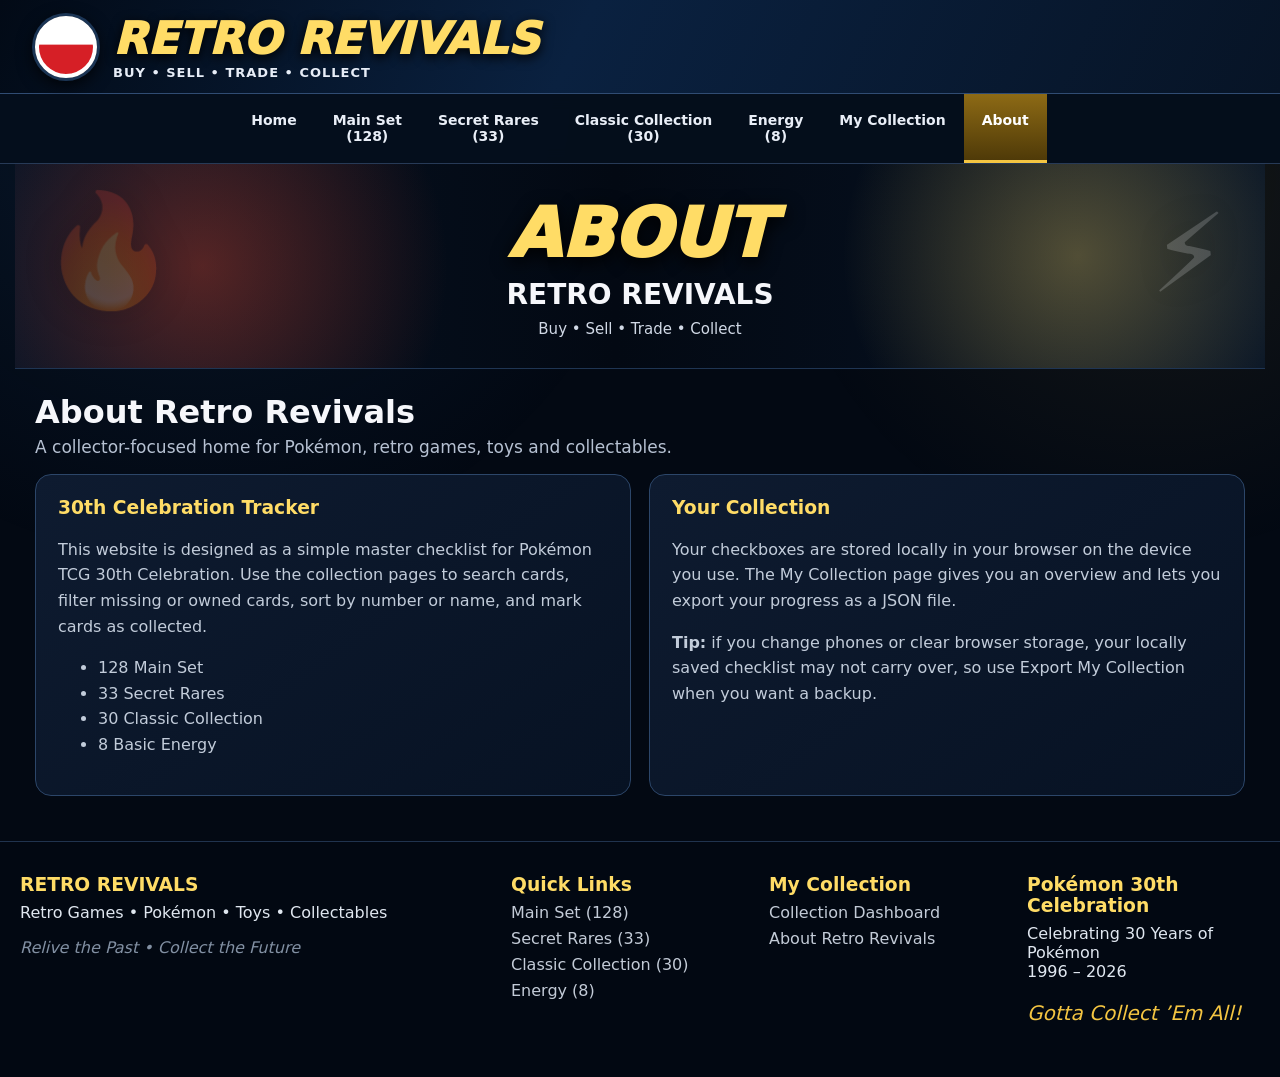
==== about.html @ 6309036a "Add files via upload" ====
<!doctype html><html lang="en"><head><meta charset="utf-8"><meta name="viewport" content="width=device-width,initial-scale=1"><title>About — Retro Revivals</title><style>
:root{--gold:#f4c542;--gold2:#ffdc66;--nav:#071426;--panel:#0b1628;--panel2:#101d32;--line:#263b5b;--text:#f6f7fb;--muted:#b6c1d2}
*{box-sizing:border-box}html{scroll-behavior:smooth}body{margin:0;background:#030913;color:var(--text);font-family:Inter,system-ui,-apple-system,Segoe UI,Roboto,Arial,sans-serif}
body:before{content:"";position:fixed;inset:0;pointer-events:none;background:radial-gradient(circle at 15% 10%,rgba(36,87,150,.18),transparent 35%),radial-gradient(circle at 90% 20%,rgba(244,197,66,.08),transparent 28%);z-index:-1}
header{background:linear-gradient(115deg,#020a16 0%,#0a2140 45%,#071426 100%);border-bottom:1px solid #304c73}
.brand{max-width:1250px;margin:auto;padding:13px 20px;display:flex;align-items:center;gap:16px}.logo{width:62px;height:62px;border-radius:50%;border:4px solid #fff;background:linear-gradient(#fff 0 45%,#d61f26 46% 100%);box-shadow:0 0 0 3px #1b3555,0 5px 18px #000}.brand h1{margin:0;color:var(--gold2);font-size:clamp(25px,4vw,44px);font-style:italic;font-weight:950;letter-spacing:.5px;text-shadow:0 3px 12px #000}.brand p{margin:1px 0 0;color:#e7edf7;font-weight:700;letter-spacing:1px;font-size:13px}
nav{position:sticky;top:0;z-index:20;background:rgba(5,15,29,.96);backdrop-filter:blur(8px);border-bottom:1px solid #273a57;overflow-x:auto;display:flex;justify-content:center;min-height:62px}
nav a{flex:0 0 auto;color:#e9eef7;text-decoration:none;padding:18px 18px 16px;font-size:14px;font-weight:800;text-align:center;border-bottom:3px solid transparent}nav a:hover{background:#10213a}nav a.active{background:linear-gradient(#8d6a15,#4f3a08);color:#fff;border-bottom-color:var(--gold)}
.hero{max-width:1250px;margin:auto;min-height:190px;padding:30px 24px;display:flex;align-items:center;justify-content:center;text-align:center;position:relative;overflow:hidden;background:radial-gradient(circle at 15% 50%,rgba(238,74,45,.34),transparent 23%),radial-gradient(circle at 85% 45%,rgba(255,218,102,.3),transparent 22%),linear-gradient(90deg,#071426,#030913 48%,#071426);border-bottom:1px solid #1f3553}
.hero:before,.hero:after{content:"";position:absolute;font-size:110px;opacity:.18;filter:drop-shadow(0 0 20px #000)}.hero:before{content:"🔥";left:2%;top:22px}.hero:after{content:"⚡";right:3%;top:26px}
.hero h2{margin:0;color:var(--gold2);font-size:clamp(34px,6vw,68px);font-style:italic;font-weight:1000;text-shadow:0 5px 18px #000}.hero .sub{margin:5px 0 0;font-size:clamp(18px,3vw,28px);font-weight:900}.hero small{display:block;margin-top:9px;color:#d1d9e6;font-size:15px}
main{max-width:1250px;margin:auto;padding:24px 20px 45px}.page-title{font-size:32px;margin:0 0 6px}.lead{color:var(--muted);font-size:17px;margin-top:0}
.controls{display:grid;grid-template-columns:2fr 1fr 1fr;gap:10px;margin:20px 0}.controls input,.controls select{width:100%;background:#071223;color:#fff;border:1px solid #385172;border-radius:10px;padding:13px 14px;font-size:14px}
.stats{display:flex;gap:10px;flex-wrap:wrap;margin:12px 0 20px}.stat{min-width:120px;background:linear-gradient(145deg,#101e34,#071223);border:1px solid #355174;border-radius:11px;padding:10px 15px;text-align:center}.stat b{display:block;color:var(--gold2);font-size:24px}
.grid{display:grid;grid-template-columns:repeat(6,minmax(0,1fr));gap:13px}.card{background:linear-gradient(145deg,#0e1b30,#071223);border:1px solid #2c4669;border-radius:12px;padding:7px;box-shadow:0 5px 15px #0007}.pic{aspect-ratio:63/88;border-radius:8px;overflow:hidden;background:linear-gradient(145deg,#162844,#071020);display:flex;align-items:center;justify-content:center}.pic img{width:100%;height:100%;object-fit:cover}.fallback{color:#8190a6;text-align:center;font-size:12px;padding:10px}.num{color:var(--gold2);font-weight:900;font-size:12px;margin:8px 2px 2px}.name{font-weight:850;font-size:13px;line-height:1.2;min-height:32px}.check{display:flex;align-items:center;gap:6px;color:#b9c4d5;font-size:12px;margin-top:6px}.check input{accent-color:var(--gold);width:17px;height:17px}
.tiles{display:grid;grid-template-columns:repeat(2,1fr);gap:18px;margin-top:22px}.tile{position:relative;overflow:hidden;min-height:180px;background:linear-gradient(135deg,#0e2039,#071020);border:1px solid #304b70;border-radius:18px;padding:25px;text-decoration:none;color:#fff;box-shadow:0 9px 25px #0008}.tile:hover{transform:translateY(-2px);border-color:var(--gold)}.tile .count{color:var(--gold2);font-size:48px;font-weight:1000}.tile h3{margin:4px 0;font-size:24px}.tile p{margin:0;color:#bdc7d7;max-width:600px}.tile:after{content:"›";position:absolute;right:22px;top:45%;font-size:45px;color:#fff5}
.actions{display:flex;gap:12px;flex-wrap:wrap;margin-top:24px}.btn{display:inline-block;padding:13px 18px;border-radius:10px;border:1px solid #4b6488;background:#091527;color:#fff;text-decoration:none;font-weight:850}.btn.gold{background:linear-gradient(#d6aa25,#87650e);border-color:#f1c94c;color:#10131b}
.about{display:grid;grid-template-columns:1fr 1fr;gap:18px}.panel{background:linear-gradient(145deg,#0e1b30,#071223);border:1px solid #2c4669;border-radius:16px;padding:22px}.panel h3{color:var(--gold2);margin-top:0}.panel p,.panel li{color:#c2ccda;line-height:1.6}
footer{border-top:1px solid #20334e;background:#020812;padding:32px 20px;color:#8290a3}.foot{max-width:1250px;margin:auto;display:grid;grid-template-columns:2fr 1fr 1fr 1fr;gap:25px}.foot h3{color:var(--gold2);margin:0 0 8px}.foot a{display:block;color:#c3cbd7;text-decoration:none;margin:7px 0}.tag{color:#e0e7f0}
@media(max-width:1000px){.grid{grid-template-columns:repeat(4,minmax(0,1fr))}.foot{grid-template-columns:1fr 1fr}}
@media(max-width:650px){.brand{padding:10px 12px}.logo{width:48px;height:48px}.brand h1{font-size:25px}.brand p{font-size:10px}.hero{min-height:155px;padding:25px 14px}.hero:before,.hero:after{font-size:70px}.grid{grid-template-columns:repeat(2,minmax(0,1fr));gap:8px}.controls{grid-template-columns:1fr 1fr}.controls input{grid-column:1/-1}.tiles,.about{grid-template-columns:1fr}.foot{grid-template-columns:1fr}.tile{min-height:150px;padding:20px}.tile .count{font-size:38px}}
</style></head><body>
<header><div class="brand"><div class="logo"></div><div><h1>RETRO REVIVALS</h1><p>BUY • SELL • TRADE • COLLECT</p></div></div></header>
<nav>
<a href="index.html" >Home</a>
<a href="main-set.html" >Main Set<br><b>(128)</b></a>
<a href="secret-rares.html" >Secret Rares<br><b>(33)</b></a>
<a href="classic-collection.html" >Classic Collection<br><b>(30)</b></a>
<a href="energy.html" >Energy<br><b>(8)</b></a>
<a href="my-collection.html" >My Collection</a>
<a href="about.html" class="active">About</a>
</nav>

<section class="hero"><div><h2>ABOUT</h2><div class="sub">RETRO REVIVALS</div><small>Buy • Sell • Trade • Collect</small></div></section>
<main><h2 class="page-title">About Retro Revivals</h2><p class="lead">A collector-focused home for Pokémon, retro games, toys and collectables.</p>
<div class="about">
<div class="panel"><h3>30th Celebration Tracker</h3><p>This website is designed as a simple master checklist for Pokémon TCG 30th Celebration. Use the collection pages to search cards, filter missing or owned cards, sort by number or name, and mark cards as collected.</p><ul><li>128 Main Set</li><li>33 Secret Rares</li><li>30 Classic Collection</li><li>8 Basic Energy</li></ul></div>
<div class="panel"><h3>Your Collection</h3><p>Your checkboxes are stored locally in your browser on the device you use. The My Collection page gives you an overview and lets you export your progress as a JSON file.</p><p><b>Tip:</b> if you change phones or clear browser storage, your locally saved checklist may not carry over, so use Export My Collection when you want a backup.</p></div>
</div></main>
<footer><div class="foot">
<div><h3>RETRO REVIVALS</h3><div class="tag">Retro Games • Pokémon • Toys • Collectables</div><p><i>Relive the Past • Collect the Future</i></p></div>
<div><h3>Quick Links</h3><a href="main-set.html">Main Set (128)</a><a href="secret-rares.html">Secret Rares (33)</a><a href="classic-collection.html">Classic Collection (30)</a><a href="energy.html">Energy (8)</a></div>
<div><h3>My Collection</h3><a href="my-collection.html">Collection Dashboard</a><a href="about.html">About Retro Revivals</a></div>
<div><h3>Pokémon 30th Celebration</h3><div class="tag">Celebrating 30 Years of Pokémon<br>1996 – 2026</div><p style="color:#f4c542;font-size:20px"><i>Gotta Collect ’Em All!</i></p></div>
</div></footer>
</body></html>
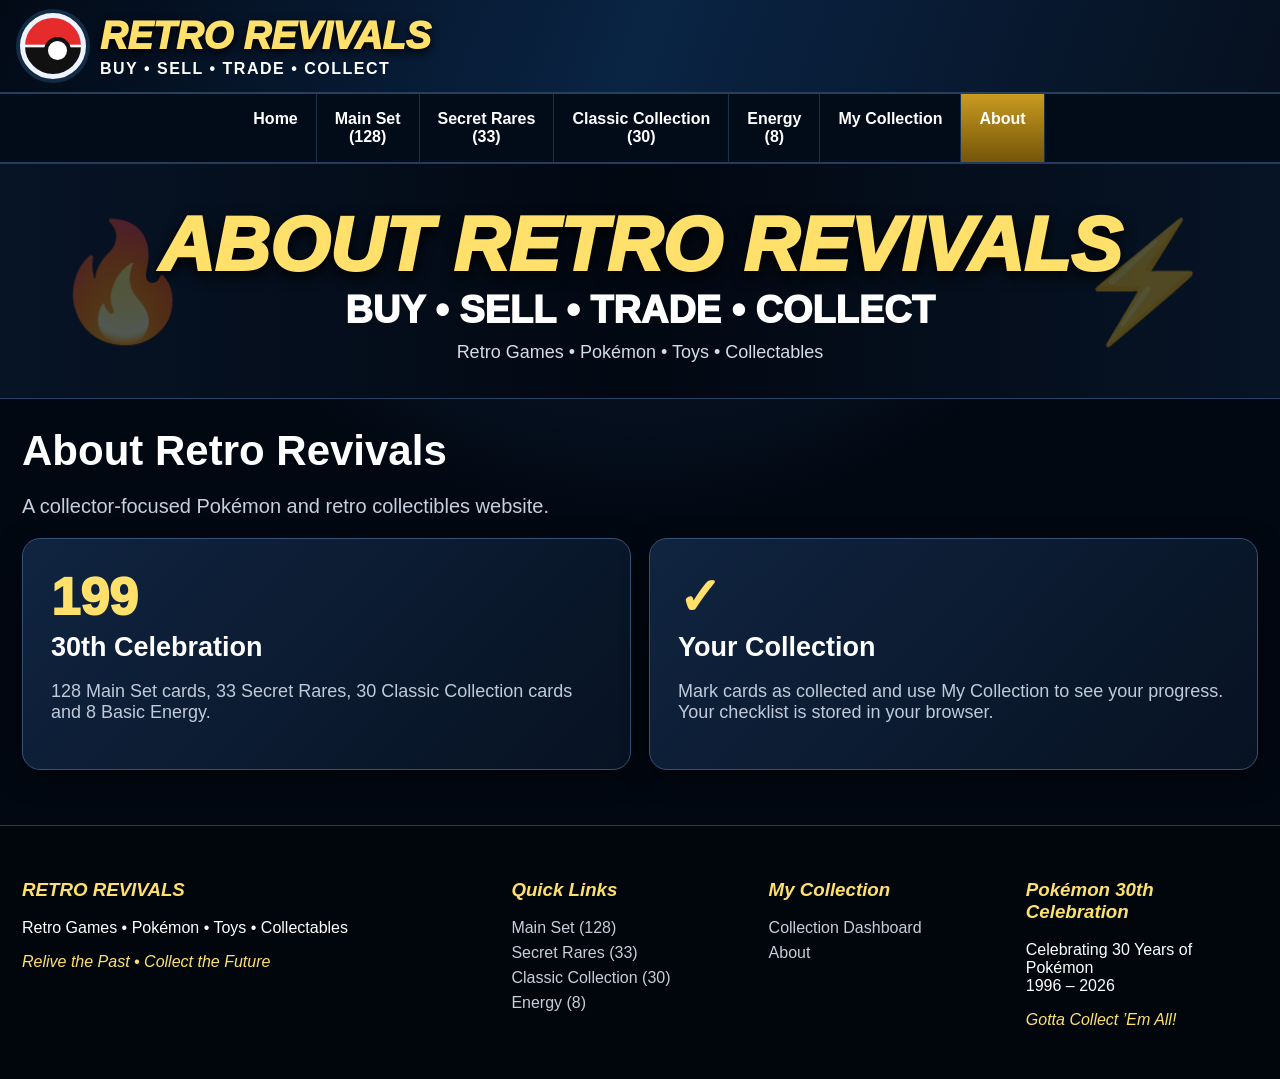
==== commit a38d27c5: "Add files via upload" ====
--- a/about.html
+++ b/about.html
@@ -1,46 +1 @@
-<!doctype html><html lang="en"><head><meta charset="utf-8"><meta name="viewport" content="width=device-width,initial-scale=1"><title>About — Retro Revivals</title><style>
-:root{--gold:#f4c542;--gold2:#ffdc66;--nav:#071426;--panel:#0b1628;--panel2:#101d32;--line:#263b5b;--text:#f6f7fb;--muted:#b6c1d2}
-*{box-sizing:border-box}html{scroll-behavior:smooth}body{margin:0;background:#030913;color:var(--text);font-family:Inter,system-ui,-apple-system,Segoe UI,Roboto,Arial,sans-serif}
-body:before{content:"";position:fixed;inset:0;pointer-events:none;background:radial-gradient(circle at 15% 10%,rgba(36,87,150,.18),transparent 35%),radial-gradient(circle at 90% 20%,rgba(244,197,66,.08),transparent 28%);z-index:-1}
-header{background:linear-gradient(115deg,#020a16 0%,#0a2140 45%,#071426 100%);border-bottom:1px solid #304c73}
-.brand{max-width:1250px;margin:auto;padding:13px 20px;display:flex;align-items:center;gap:16px}.logo{width:62px;height:62px;border-radius:50%;border:4px solid #fff;background:linear-gradient(#fff 0 45%,#d61f26 46% 100%);box-shadow:0 0 0 3px #1b3555,0 5px 18px #000}.brand h1{margin:0;color:var(--gold2);font-size:clamp(25px,4vw,44px);font-style:italic;font-weight:950;letter-spacing:.5px;text-shadow:0 3px 12px #000}.brand p{margin:1px 0 0;color:#e7edf7;font-weight:700;letter-spacing:1px;font-size:13px}
-nav{position:sticky;top:0;z-index:20;background:rgba(5,15,29,.96);backdrop-filter:blur(8px);border-bottom:1px solid #273a57;overflow-x:auto;display:flex;justify-content:center;min-height:62px}
-nav a{flex:0 0 auto;color:#e9eef7;text-decoration:none;padding:18px 18px 16px;font-size:14px;font-weight:800;text-align:center;border-bottom:3px solid transparent}nav a:hover{background:#10213a}nav a.active{background:linear-gradient(#8d6a15,#4f3a08);color:#fff;border-bottom-color:var(--gold)}
-.hero{max-width:1250px;margin:auto;min-height:190px;padding:30px 24px;display:flex;align-items:center;justify-content:center;text-align:center;position:relative;overflow:hidden;background:radial-gradient(circle at 15% 50%,rgba(238,74,45,.34),transparent 23%),radial-gradient(circle at 85% 45%,rgba(255,218,102,.3),transparent 22%),linear-gradient(90deg,#071426,#030913 48%,#071426);border-bottom:1px solid #1f3553}
-.hero:before,.hero:after{content:"";position:absolute;font-size:110px;opacity:.18;filter:drop-shadow(0 0 20px #000)}.hero:before{content:"🔥";left:2%;top:22px}.hero:after{content:"⚡";right:3%;top:26px}
-.hero h2{margin:0;color:var(--gold2);font-size:clamp(34px,6vw,68px);font-style:italic;font-weight:1000;text-shadow:0 5px 18px #000}.hero .sub{margin:5px 0 0;font-size:clamp(18px,3vw,28px);font-weight:900}.hero small{display:block;margin-top:9px;color:#d1d9e6;font-size:15px}
-main{max-width:1250px;margin:auto;padding:24px 20px 45px}.page-title{font-size:32px;margin:0 0 6px}.lead{color:var(--muted);font-size:17px;margin-top:0}
-.controls{display:grid;grid-template-columns:2fr 1fr 1fr;gap:10px;margin:20px 0}.controls input,.controls select{width:100%;background:#071223;color:#fff;border:1px solid #385172;border-radius:10px;padding:13px 14px;font-size:14px}
-.stats{display:flex;gap:10px;flex-wrap:wrap;margin:12px 0 20px}.stat{min-width:120px;background:linear-gradient(145deg,#101e34,#071223);border:1px solid #355174;border-radius:11px;padding:10px 15px;text-align:center}.stat b{display:block;color:var(--gold2);font-size:24px}
-.grid{display:grid;grid-template-columns:repeat(6,minmax(0,1fr));gap:13px}.card{background:linear-gradient(145deg,#0e1b30,#071223);border:1px solid #2c4669;border-radius:12px;padding:7px;box-shadow:0 5px 15px #0007}.pic{aspect-ratio:63/88;border-radius:8px;overflow:hidden;background:linear-gradient(145deg,#162844,#071020);display:flex;align-items:center;justify-content:center}.pic img{width:100%;height:100%;object-fit:cover}.fallback{color:#8190a6;text-align:center;font-size:12px;padding:10px}.num{color:var(--gold2);font-weight:900;font-size:12px;margin:8px 2px 2px}.name{font-weight:850;font-size:13px;line-height:1.2;min-height:32px}.check{display:flex;align-items:center;gap:6px;color:#b9c4d5;font-size:12px;margin-top:6px}.check input{accent-color:var(--gold);width:17px;height:17px}
-.tiles{display:grid;grid-template-columns:repeat(2,1fr);gap:18px;margin-top:22px}.tile{position:relative;overflow:hidden;min-height:180px;background:linear-gradient(135deg,#0e2039,#071020);border:1px solid #304b70;border-radius:18px;padding:25px;text-decoration:none;color:#fff;box-shadow:0 9px 25px #0008}.tile:hover{transform:translateY(-2px);border-color:var(--gold)}.tile .count{color:var(--gold2);font-size:48px;font-weight:1000}.tile h3{margin:4px 0;font-size:24px}.tile p{margin:0;color:#bdc7d7;max-width:600px}.tile:after{content:"›";position:absolute;right:22px;top:45%;font-size:45px;color:#fff5}
-.actions{display:flex;gap:12px;flex-wrap:wrap;margin-top:24px}.btn{display:inline-block;padding:13px 18px;border-radius:10px;border:1px solid #4b6488;background:#091527;color:#fff;text-decoration:none;font-weight:850}.btn.gold{background:linear-gradient(#d6aa25,#87650e);border-color:#f1c94c;color:#10131b}
-.about{display:grid;grid-template-columns:1fr 1fr;gap:18px}.panel{background:linear-gradient(145deg,#0e1b30,#071223);border:1px solid #2c4669;border-radius:16px;padding:22px}.panel h3{color:var(--gold2);margin-top:0}.panel p,.panel li{color:#c2ccda;line-height:1.6}
-footer{border-top:1px solid #20334e;background:#020812;padding:32px 20px;color:#8290a3}.foot{max-width:1250px;margin:auto;display:grid;grid-template-columns:2fr 1fr 1fr 1fr;gap:25px}.foot h3{color:var(--gold2);margin:0 0 8px}.foot a{display:block;color:#c3cbd7;text-decoration:none;margin:7px 0}.tag{color:#e0e7f0}
-@media(max-width:1000px){.grid{grid-template-columns:repeat(4,minmax(0,1fr))}.foot{grid-template-columns:1fr 1fr}}
-@media(max-width:650px){.brand{padding:10px 12px}.logo{width:48px;height:48px}.brand h1{font-size:25px}.brand p{font-size:10px}.hero{min-height:155px;padding:25px 14px}.hero:before,.hero:after{font-size:70px}.grid{grid-template-columns:repeat(2,minmax(0,1fr));gap:8px}.controls{grid-template-columns:1fr 1fr}.controls input{grid-column:1/-1}.tiles,.about{grid-template-columns:1fr}.foot{grid-template-columns:1fr}.tile{min-height:150px;padding:20px}.tile .count{font-size:38px}}
-</style></head><body>
-<header><div class="brand"><div class="logo"></div><div><h1>RETRO REVIVALS</h1><p>BUY • SELL • TRADE • COLLECT</p></div></div></header>
-<nav>
-<a href="index.html" >Home</a>
-<a href="main-set.html" >Main Set<br><b>(128)</b></a>
-<a href="secret-rares.html" >Secret Rares<br><b>(33)</b></a>
-<a href="classic-collection.html" >Classic Collection<br><b>(30)</b></a>
-<a href="energy.html" >Energy<br><b>(8)</b></a>
-<a href="my-collection.html" >My Collection</a>
-<a href="about.html" class="active">About</a>
-</nav>
-
-<section class="hero"><div><h2>ABOUT</h2><div class="sub">RETRO REVIVALS</div><small>Buy • Sell • Trade • Collect</small></div></section>
-<main><h2 class="page-title">About Retro Revivals</h2><p class="lead">A collector-focused home for Pokémon, retro games, toys and collectables.</p>
-<div class="about">
-<div class="panel"><h3>30th Celebration Tracker</h3><p>This website is designed as a simple master checklist for Pokémon TCG 30th Celebration. Use the collection pages to search cards, filter missing or owned cards, sort by number or name, and mark cards as collected.</p><ul><li>128 Main Set</li><li>33 Secret Rares</li><li>30 Classic Collection</li><li>8 Basic Energy</li></ul></div>
-<div class="panel"><h3>Your Collection</h3><p>Your checkboxes are stored locally in your browser on the device you use. The My Collection page gives you an overview and lets you export your progress as a JSON file.</p><p><b>Tip:</b> if you change phones or clear browser storage, your locally saved checklist may not carry over, so use Export My Collection when you want a backup.</p></div>
-</div></main>
-<footer><div class="foot">
-<div><h3>RETRO REVIVALS</h3><div class="tag">Retro Games • Pokémon • Toys • Collectables</div><p><i>Relive the Past • Collect the Future</i></p></div>
-<div><h3>Quick Links</h3><a href="main-set.html">Main Set (128)</a><a href="secret-rares.html">Secret Rares (33)</a><a href="classic-collection.html">Classic Collection (30)</a><a href="energy.html">Energy (8)</a></div>
-<div><h3>My Collection</h3><a href="my-collection.html">Collection Dashboard</a><a href="about.html">About Retro Revivals</a></div>
-<div><h3>Pokémon 30th Celebration</h3><div class="tag">Celebrating 30 Years of Pokémon<br>1996 – 2026</div><p style="color:#f4c542;font-size:20px"><i>Gotta Collect ’Em All!</i></p></div>
-</div></footer>
-</body></html>+<!doctype html><html><head><meta charset="utf-8"><meta name="viewport" content="width=device-width,initial-scale=1"><title>About — Retro Revivals</title><style>*{box-sizing:border-box}body{margin:0;background:radial-gradient(circle at 50% 0,#102b4b,#020812 42%);color:#fff;font-family:Arial,Helvetica,sans-serif}header{background:linear-gradient(110deg,#020a16,#0a2444,#06101f);border-bottom:2px solid #24405f}.brand{max-width:1400px;margin:auto;height:92px;display:flex;align-items:center;padding:10px 20px;gap:14px}.ball{width:66px;height:66px;border-radius:50%;border:5px solid #eef4ff;box-shadow:0 0 0 4px #142b46;background:linear-gradient(#e52b2b 0 47%,#fff 48% 52%,#111 53% 100%);position:relative}.ball:after{content:"";position:absolute;width:19px;height:19px;border:4px solid #111;background:#fff;border-radius:50%;left:19px;top:19px}.brand h1{margin:0;color:#ffe06b;font-size:38px;font-weight:1000;font-style:italic;text-shadow:0 3px 8px #000}.brand p{margin:2px 0 0;font-weight:900;letter-spacing:1.5px}nav{display:flex;overflow-x:auto;background:#020b18;border-bottom:2px solid #233c5d;position:sticky;top:0;z-index:20;justify-content:center}nav a{color:#fff;text-decoration:none;font-weight:900;text-align:center;padding:16px 18px;min-width:max-content;border-right:1px solid #1c304b}nav a.active{background:linear-gradient(#c99b20,#74550a)}.hero{max-width:1400px;margin:auto;min-height:235px;display:flex;align-items:center;justify-content:center;text-align:center;position:relative;overflow:hidden;background:linear-gradient(90deg,#071426,#020812 50%,#071426);border-bottom:1px solid #274263}.hero:before{content:"🔥";position:absolute;left:4%;font-size:115px;opacity:.3}.hero:after{content:"⚡";position:absolute;right:5%;font-size:115px;color:#ffe26d;opacity:.3}.hero h2{margin:0;color:#ffe06b;font-size:clamp(42px,6vw,78px);font-style:italic;font-weight:1000;text-shadow:0 5px 14px #000}.hero .sub{font-size:clamp(24px,3vw,38px);font-weight:1000}.hero small{font-size:18px;color:#d5dce7;display:block;margin-top:10px}main{max-width:1400px;margin:auto;padding:28px 22px 55px}.title{font-size:42px;margin:0 0 8px}.lead{color:#c5cfdd;font-size:20px}.stats{display:flex;gap:14px;flex-wrap:wrap;margin:18px 0}.stat{background:linear-gradient(145deg,#10223c,#071324);border:1px solid #38577d;border-radius:13px;padding:12px 22px;text-align:center;min-width:145px}.stat b{display:block;color:#ffe06b;font-size:31px}.controls{display:grid;grid-template-columns:2fr 1fr 1fr;gap:12px;margin:20px 0}.controls input,.controls select{background:#061326;color:#fff;border:1px solid #456487;border-radius:12px;padding:15px;font-size:16px}.grid{display:grid;grid-template-columns:repeat(6,1fr);gap:14px}.card{background:linear-gradient(145deg,#0d1c31,#071222);border:1px solid #355276;border-radius:12px;padding:7px;box-shadow:0 8px 20px #0009}.pic{aspect-ratio:63/88;background:#0b172a;border-radius:8px;overflow:hidden;display:flex;align-items:center;justify-content:center}.pic img{width:100%;height:100%;object-fit:cover}.fallback{color:#8795aa;font-size:12px;text-align:center}.num{color:#ffe06b;font-weight:1000;margin:8px 2px 2px}.name{font-weight:900;min-height:34px}.check{display:flex;gap:6px;align-items:center;color:#bcc7d6;font-size:13px;margin-top:6px}.check input{width:18px;height:18px;accent-color:#f4c542}.tiles{display:grid;grid-template-columns:repeat(2,1fr);gap:18px}.tile{background:linear-gradient(135deg,#102440,#071222);border:1px solid #355276;border-radius:18px;padding:28px;color:#fff;text-decoration:none;min-height:175px;box-shadow:0 8px 25px #0008}.count{font-size:52px;color:#ffe06b;font-weight:1000}.tile h3{font-size:27px;margin:5px 0}.tile p{color:#c0cada;font-size:18px}.btn{display:inline-block;padding:14px 20px;border:1px solid #587292;border-radius:11px;color:#fff;text-decoration:none;font-weight:900;background:#081528}.btn.gold{background:linear-gradient(#d8aa29,#79580c);border-color:#f3cc50;color:#10131b}footer{background:#01060d;border-top:1px solid #243b59;padding:34px 22px}.foot{max-width:1400px;margin:auto;display:grid;grid-template-columns:2fr 1fr 1fr 1fr;gap:25px}.foot h3{color:#ffe06b;font-style:italic}.foot a{display:block;color:#c6ceda;text-decoration:none;margin:7px 0}.goldtext{color:#ffe06b}@media(max-width:1000px){.grid{grid-template-columns:repeat(4,1fr)}.foot{grid-template-columns:1fr 1fr}}@media(max-width:650px){.brand{height:80px;padding:8px 12px}.ball{width:52px;height:52px}.ball:after{width:15px;height:15px;left:14px;top:14px}.brand h1{font-size:28px}.brand p{font-size:10px}nav{justify-content:flex-start}.hero{min-height:210px}.hero:before,.hero:after{font-size:70px}.grid{grid-template-columns:repeat(2,1fr);gap:9px}.controls{grid-template-columns:1fr 1fr}.controls input{grid-column:1/-1}.tiles{grid-template-columns:1fr}.foot{grid-template-columns:1fr}.title{font-size:32px}}</style></head><body><header><div class="brand"><div class="ball"></div><div><h1>RETRO REVIVALS</h1><p>BUY • SELL • TRADE • COLLECT</p></div></div></header><nav><a href="index.html" class="">Home</a><a href="main-set.html" class="">Main Set<br>(128)</a><a href="secret-rares.html" class="">Secret Rares<br>(33)</a><a href="classic-collection.html" class="">Classic Collection<br>(30)</a><a href="energy.html" class="">Energy<br>(8)</a><a href="my-collection.html" class="">My Collection</a><a href="about.html" class="active">About</a></nav><section class="hero"><div><h2>ABOUT RETRO REVIVALS</h2><div class="sub">BUY • SELL • TRADE • COLLECT</div><small>Retro Games • Pokémon • Toys • Collectables</small></div></section><main><h2 class="title">About Retro Revivals</h2><p class="lead">A collector-focused Pokémon and retro collectibles website.</p><div class="tiles"><div class="tile"><div class="count">199</div><h3>30th Celebration</h3><p>128 Main Set cards, 33 Secret Rares, 30 Classic Collection cards and 8 Basic Energy.</p></div><div class="tile"><div class="count">✓</div><h3>Your Collection</h3><p>Mark cards as collected and use My Collection to see your progress. Your checklist is stored in your browser.</p></div></div></main><footer><div class="foot"><div><h3>RETRO REVIVALS</h3><div>Retro Games • Pokémon • Toys • Collectables</div><p class="goldtext"><i>Relive the Past • Collect the Future</i></p></div><div><h3>Quick Links</h3><a href="main-set.html">Main Set (128)</a><a href="secret-rares.html">Secret Rares (33)</a><a href="classic-collection.html">Classic Collection (30)</a><a href="energy.html">Energy (8)</a></div><div><h3>My Collection</h3><a href="my-collection.html">Collection Dashboard</a><a href="about.html">About</a></div><div><h3>Pokémon 30th Celebration</h3><div>Celebrating 30 Years of Pokémon<br>1996 – 2026</div><p class="goldtext"><i>Gotta Collect ’Em All!</i></p></div></div></footer></body></html>
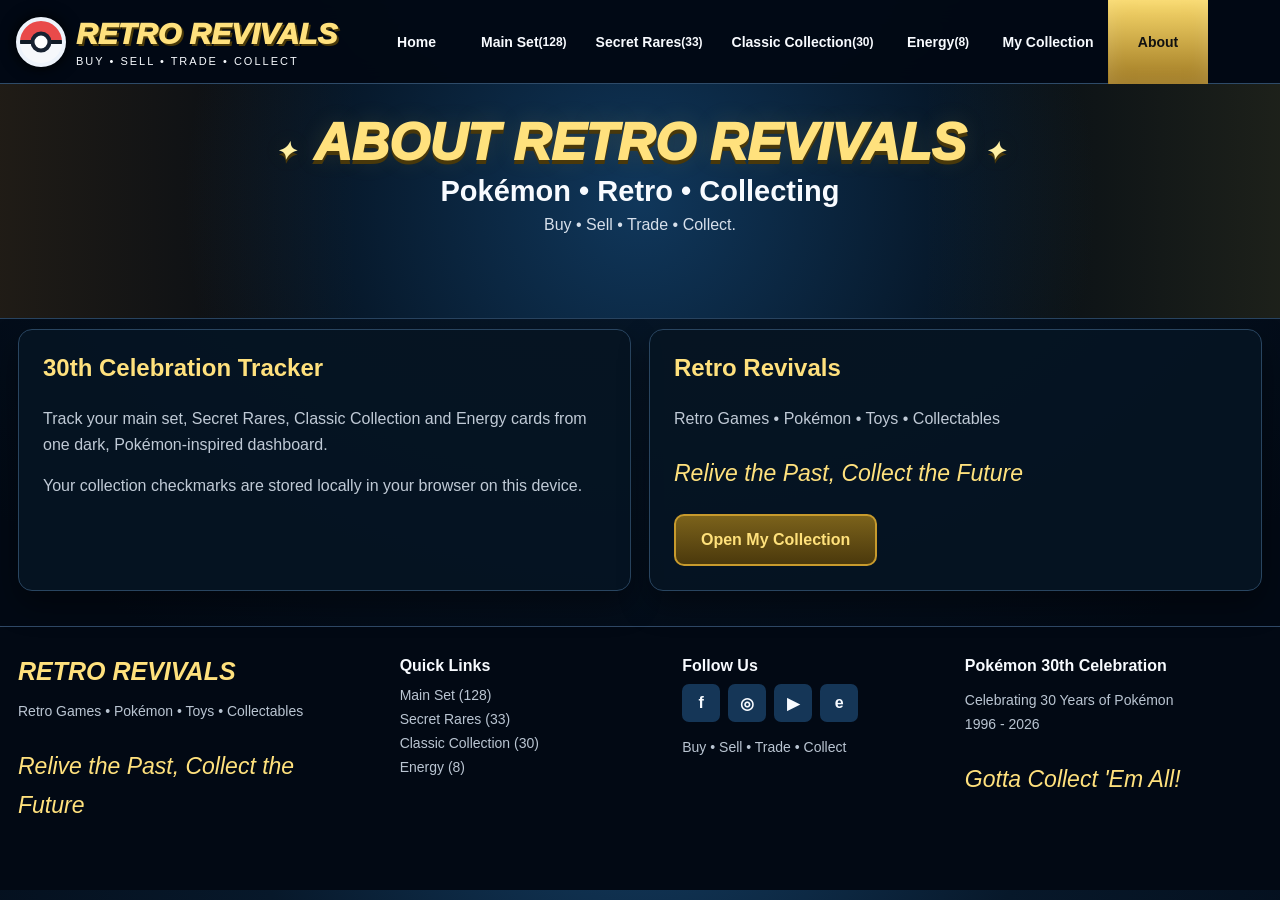
==== commit 7fe4c0fc: "Add files via upload" ====
--- a/about.html
+++ b/about.html
@@ -1 +1 @@
-<!doctype html><html><head><meta charset="utf-8"><meta name="viewport" content="width=device-width,initial-scale=1"><title>About — Retro Revivals</title><style>*{box-sizing:border-box}body{margin:0;background:radial-gradient(circle at 50% 0,#102b4b,#020812 42%);color:#fff;font-family:Arial,Helvetica,sans-serif}header{background:linear-gradient(110deg,#020a16,#0a2444,#06101f);border-bottom:2px solid #24405f}.brand{max-width:1400px;margin:auto;height:92px;display:flex;align-items:center;padding:10px 20px;gap:14px}.ball{width:66px;height:66px;border-radius:50%;border:5px solid #eef4ff;box-shadow:0 0 0 4px #142b46;background:linear-gradient(#e52b2b 0 47%,#fff 48% 52%,#111 53% 100%);position:relative}.ball:after{content:"";position:absolute;width:19px;height:19px;border:4px solid #111;background:#fff;border-radius:50%;left:19px;top:19px}.brand h1{margin:0;color:#ffe06b;font-size:38px;font-weight:1000;font-style:italic;text-shadow:0 3px 8px #000}.brand p{margin:2px 0 0;font-weight:900;letter-spacing:1.5px}nav{display:flex;overflow-x:auto;background:#020b18;border-bottom:2px solid #233c5d;position:sticky;top:0;z-index:20;justify-content:center}nav a{color:#fff;text-decoration:none;font-weight:900;text-align:center;padding:16px 18px;min-width:max-content;border-right:1px solid #1c304b}nav a.active{background:linear-gradient(#c99b20,#74550a)}.hero{max-width:1400px;margin:auto;min-height:235px;display:flex;align-items:center;justify-content:center;text-align:center;position:relative;overflow:hidden;background:linear-gradient(90deg,#071426,#020812 50%,#071426);border-bottom:1px solid #274263}.hero:before{content:"🔥";position:absolute;left:4%;font-size:115px;opacity:.3}.hero:after{content:"⚡";position:absolute;right:5%;font-size:115px;color:#ffe26d;opacity:.3}.hero h2{margin:0;color:#ffe06b;font-size:clamp(42px,6vw,78px);font-style:italic;font-weight:1000;text-shadow:0 5px 14px #000}.hero .sub{font-size:clamp(24px,3vw,38px);font-weight:1000}.hero small{font-size:18px;color:#d5dce7;display:block;margin-top:10px}main{max-width:1400px;margin:auto;padding:28px 22px 55px}.title{font-size:42px;margin:0 0 8px}.lead{color:#c5cfdd;font-size:20px}.stats{display:flex;gap:14px;flex-wrap:wrap;margin:18px 0}.stat{background:linear-gradient(145deg,#10223c,#071324);border:1px solid #38577d;border-radius:13px;padding:12px 22px;text-align:center;min-width:145px}.stat b{display:block;color:#ffe06b;font-size:31px}.controls{display:grid;grid-template-columns:2fr 1fr 1fr;gap:12px;margin:20px 0}.controls input,.controls select{background:#061326;color:#fff;border:1px solid #456487;border-radius:12px;padding:15px;font-size:16px}.grid{display:grid;grid-template-columns:repeat(6,1fr);gap:14px}.card{background:linear-gradient(145deg,#0d1c31,#071222);border:1px solid #355276;border-radius:12px;padding:7px;box-shadow:0 8px 20px #0009}.pic{aspect-ratio:63/88;background:#0b172a;border-radius:8px;overflow:hidden;display:flex;align-items:center;justify-content:center}.pic img{width:100%;height:100%;object-fit:cover}.fallback{color:#8795aa;font-size:12px;text-align:center}.num{color:#ffe06b;font-weight:1000;margin:8px 2px 2px}.name{font-weight:900;min-height:34px}.check{display:flex;gap:6px;align-items:center;color:#bcc7d6;font-size:13px;margin-top:6px}.check input{width:18px;height:18px;accent-color:#f4c542}.tiles{display:grid;grid-template-columns:repeat(2,1fr);gap:18px}.tile{background:linear-gradient(135deg,#102440,#071222);border:1px solid #355276;border-radius:18px;padding:28px;color:#fff;text-decoration:none;min-height:175px;box-shadow:0 8px 25px #0008}.count{font-size:52px;color:#ffe06b;font-weight:1000}.tile h3{font-size:27px;margin:5px 0}.tile p{color:#c0cada;font-size:18px}.btn{display:inline-block;padding:14px 20px;border:1px solid #587292;border-radius:11px;color:#fff;text-decoration:none;font-weight:900;background:#081528}.btn.gold{background:linear-gradient(#d8aa29,#79580c);border-color:#f3cc50;color:#10131b}footer{background:#01060d;border-top:1px solid #243b59;padding:34px 22px}.foot{max-width:1400px;margin:auto;display:grid;grid-template-columns:2fr 1fr 1fr 1fr;gap:25px}.foot h3{color:#ffe06b;font-style:italic}.foot a{display:block;color:#c6ceda;text-decoration:none;margin:7px 0}.goldtext{color:#ffe06b}@media(max-width:1000px){.grid{grid-template-columns:repeat(4,1fr)}.foot{grid-template-columns:1fr 1fr}}@media(max-width:650px){.brand{height:80px;padding:8px 12px}.ball{width:52px;height:52px}.ball:after{width:15px;height:15px;left:14px;top:14px}.brand h1{font-size:28px}.brand p{font-size:10px}nav{justify-content:flex-start}.hero{min-height:210px}.hero:before,.hero:after{font-size:70px}.grid{grid-template-columns:repeat(2,1fr);gap:9px}.controls{grid-template-columns:1fr 1fr}.controls input{grid-column:1/-1}.tiles{grid-template-columns:1fr}.foot{grid-template-columns:1fr}.title{font-size:32px}}</style></head><body><header><div class="brand"><div class="ball"></div><div><h1>RETRO REVIVALS</h1><p>BUY • SELL • TRADE • COLLECT</p></div></div></header><nav><a href="index.html" class="">Home</a><a href="main-set.html" class="">Main Set<br>(128)</a><a href="secret-rares.html" class="">Secret Rares<br>(33)</a><a href="classic-collection.html" class="">Classic Collection<br>(30)</a><a href="energy.html" class="">Energy<br>(8)</a><a href="my-collection.html" class="">My Collection</a><a href="about.html" class="active">About</a></nav><section class="hero"><div><h2>ABOUT RETRO REVIVALS</h2><div class="sub">BUY • SELL • TRADE • COLLECT</div><small>Retro Games • Pokémon • Toys • Collectables</small></div></section><main><h2 class="title">About Retro Revivals</h2><p class="lead">A collector-focused Pokémon and retro collectibles website.</p><div class="tiles"><div class="tile"><div class="count">199</div><h3>30th Celebration</h3><p>128 Main Set cards, 33 Secret Rares, 30 Classic Collection cards and 8 Basic Energy.</p></div><div class="tile"><div class="count">✓</div><h3>Your Collection</h3><p>Mark cards as collected and use My Collection to see your progress. Your checklist is stored in your browser.</p></div></div></main><footer><div class="foot"><div><h3>RETRO REVIVALS</h3><div>Retro Games • Pokémon • Toys • Collectables</div><p class="goldtext"><i>Relive the Past • Collect the Future</i></p></div><div><h3>Quick Links</h3><a href="main-set.html">Main Set (128)</a><a href="secret-rares.html">Secret Rares (33)</a><a href="classic-collection.html">Classic Collection (30)</a><a href="energy.html">Energy (8)</a></div><div><h3>My Collection</h3><a href="my-collection.html">Collection Dashboard</a><a href="about.html">About</a></div><div><h3>Pokémon 30th Celebration</h3><div>Celebrating 30 Years of Pokémon<br>1996 – 2026</div><p class="goldtext"><i>Gotta Collect ’Em All!</i></p></div></div></footer></body></html>+<!doctype html><html lang="en"><head><meta charset="utf-8"><meta name="viewport" content="width=device-width,initial-scale=1"><title>Retro Revivals — About</title><link rel="stylesheet" href="style.css"></head><body><header class="site-header"><div class="header-inner"><a class="brand" href="index.html"><div class="pokeball"></div><div><div class="brand-title">RETRO REVIVALS</div><div class="brand-sub">BUY • SELL • TRADE • COLLECT</div></div></a><nav class="nav"><a class="" href="index.html">Home<br><span></span></a><a class="" href="main-set.html">Main Set<br><span>(128)</span></a><a class="" href="secret-rares.html">Secret Rares<br><span>(33)</span></a><a class="" href="classic-collection.html">Classic Collection<br><span>(30)</span></a><a class="" href="energy.html">Energy<br><span>(8)</span></a><a class="" href="my-collection.html">My Collection<br><span></span></a><a class="active" href="about.html">About<br><span></span></a></nav></div></header><main><section class="hero"><div class="hero-copy"><h1>ABOUT RETRO REVIVALS</h1><h2>Pokémon • Retro • Collecting</h2><p>Buy • Sell • Trade • Collect.</p></div></section><div class="about-grid"><section class="panel"><h3>30th Celebration Tracker</h3><p>Track your main set, Secret Rares, Classic Collection and Energy cards from one dark, Pokémon-inspired dashboard.</p><p>Your collection checkmarks are stored locally in your browser on this device.</p></section><section class="panel"><h3>Retro Revivals</h3><p>Retro Games • Pokémon • Toys • Collectables</p><p class="tagline">Relive the Past, Collect the Future</p><a class="btn gold" href="my-collection.html">Open My Collection</a></section></div></main><footer class="footer"><div class="footer-inner"><div><h3>RETRO REVIVALS</h3><p>Retro Games • Pokémon • Toys • Collectables</p><p class="tagline">Relive the Past, Collect the Future</p></div><div><h4>Quick Links</h4><a href="main-set.html">Main Set (128)</a><a href="secret-rares.html">Secret Rares (33)</a><a href="classic-collection.html">Classic Collection (30)</a><a href="energy.html">Energy (8)</a></div><div><h4>Follow Us</h4><div class="social"><span>f</span><span>◎</span><span>▶</span><span>e</span></div><p>Buy • Sell • Trade • Collect</p></div><div><h4>Pokémon 30th Celebration</h4><p>Celebrating 30 Years of Pokémon<br>1996 - 2026</p><p class="tagline">Gotta Collect 'Em All!</p></div></div></footer><script src="app.js"></script></body></html>
--- a/style.css
+++ b/style.css
@@ -0,0 +1 @@
+*{box-sizing:border-box}html{scroll-behavior:smooth}:root{--bg:#020914;--panel:#061423;--panel2:#0b2036;--gold:#f6cb52;--gold2:#ffe17d;--line:#3b5571;--muted:#aab6c5;--white:#f8fbff;--green:#56d7c2}body{margin:0;background:radial-gradient(circle at 50% -20%,#16436b 0,#07182a 33%,#020914 76%);color:var(--white);font-family:Arial,Helvetica,sans-serif}a{text-decoration:none;color:inherit}.site-header{height:84px;position:sticky;top:0;z-index:30;background:rgba(2,9,20,.97);border-bottom:1px solid #2e4b69;backdrop-filter:blur(12px)}.header-inner{max-width:1500px;height:100%;margin:auto;display:flex;align-items:center;padding:0 16px}.brand{display:flex;align-items:center;gap:10px;min-width:350px}.pokeball{width:50px;height:50px;border:4px solid #edf3fb;border-radius:50%;background:linear-gradient(#e94a4a 0 46%,#101a25 46% 54%,#f6f8fb 54%);position:relative;box-shadow:0 0 16px #000}.pokeball:after{content:"";position:absolute;width:13px;height:13px;border:4px solid #182231;border-radius:50%;background:#fff;left:50%;top:50%;transform:translate(-50%,-50%)}.brand-title{font-size:30px;font-weight:1000;font-style:italic;color:var(--gold2);text-shadow:2px 2px #4a3908}.brand-sub{font-size:11px;letter-spacing:2px;margin-top:4px}.nav{height:84px;display:flex;overflow:auto}.nav a{min-width:100px;padding:0 14px;display:flex;align-items:center;justify-content:center;text-align:center;font-size:14px;font-weight:800;border-left:1px solid transparent;white-space:nowrap}.nav a.active,.nav a:hover{background:linear-gradient(#f9d96c,#9f7922);color:#111;box-shadow:inset 0 0 20px #fff2}.nav span{font-size:12px}.hero{height:235px;position:relative;overflow:hidden;border-bottom:1px solid #28435f;background:radial-gradient(circle at 50% 50%,#10375b,#020a14 70%)}.hero:after{content:"";position:absolute;inset:0;background:linear-gradient(90deg,#f79b241f,transparent 28%,transparent 72%,#f7d64b1c);pointer-events:none}.hero-art{position:absolute;inset:0;display:flex;justify-content:space-between;align-items:end}.hero-art img{width:160px;height:225px;object-fit:cover;object-position:top;border:0;filter:drop-shadow(0 15px 14px #000);opacity:.92}.hero-art img:first-child{transform:translate(-15px,8px) rotate(-7deg)}.hero-art img:last-child{transform:translate(15px,8px) rotate(7deg)}.hero-copy{position:relative;z-index:2;text-align:center;padding-top:28px}.hero h1{margin:0;color:var(--gold2);font-size:52px;font-style:italic;font-weight:1000;text-shadow:0 4px #49380a,0 0 25px #f5c94c22}.hero h1:before,.hero h1:after{content:"✦";font-size:25px;margin:0 18px;color:#fff0a3}.hero h2{font-size:29px;margin:3px 0 8px}.hero p{margin:auto;max-width:700px;color:#d7e0eb}.toolbar{max-width:1500px;margin:auto;padding:22px 18px 10px;display:grid;grid-template-columns:1.45fr .7fr .7fr .7fr 250px;gap:14px}.search,.select,.stat{height:58px;border:2px solid #48617c;border-radius:10px;background:#04111f;box-shadow:inset 0 0 20px #0005}.search{display:flex;align-items:center;gap:10px;padding:0 16px;font-size:25px}.search input{width:100%;background:none;border:0;outline:0;color:#fff}.search input::placeholder{color:#73859a;font-size:15px}.select{display:flex;align-items:center;padding:0 12px}.select select{width:100%;background:#04111f;border:0;color:#fff;outline:0}.stat{display:flex;align-items:center;justify-content:space-around;text-align:center;border-color:#3c7274}.stat b{font-size:24px}.stat small{display:block;color:#9eabbc}.progress-wrap{height:7px;max-width:1460px;margin:0 auto 8px;background:#0c1c2d;border-radius:9px;overflow:hidden}.progress{height:100%;width:0;background:linear-gradient(90deg,#b88420,#ffe27b)}.grid{max-width:1500px;margin:auto;padding:8px 18px 28px;display:grid;grid-template-columns:repeat(11,minmax(0,1fr));gap:14px}.card{text-align:center;min-width:0}.card-img{aspect-ratio:63/88;border:2px solid #775c19;border-radius:7px;background:#0d2135;overflow:hidden;box-shadow:0 10px 22px #0008}.card-img img{width:100%;height:100%;display:block;object-fit:cover}.placeholder{height:100%;display:grid;place-items:center;color:#8391a4;font-size:11px;padding:10px}.card-row{display:flex;justify-content:center;align-items:center;gap:6px;margin-top:6px}.check{appearance:none;width:21px;height:21px;border:2px solid #718298;border-radius:50%;background:#020914;cursor:pointer;position:relative}.check:checked{background:var(--gold);border-color:var(--gold)}.check:checked:after{content:"✓";position:absolute;inset:0;display:grid;place-items:center;color:#111;font-weight:900}.card-name{font-size:12px;min-height:28px;margin-top:2px;font-weight:700}.card.owned .card-img{border-color:var(--green);box-shadow:0 0 0 2px #56d7c233,0 10px 22px #0008}.actions{max-width:1500px;margin:auto;padding:10px 18px 36px;display:flex;justify-content:space-between}.btn{display:inline-block;border:2px solid #4b6784;border-radius:10px;padding:15px 25px;background:#04111f;color:#fff;font-weight:900;cursor:pointer}.btn.gold{border-color:#c79a2d;background:linear-gradient(#7b621b,#4b390c);color:#ffe17b}.section-title{max-width:1500px;margin:auto;padding:30px 18px 12px}.section-title h2{color:var(--gold2);margin:0;font-size:30px}.section-title p{color:var(--muted)}.about-grid{max-width:1500px;margin:auto;padding:10px 18px 35px;display:grid;grid-template-columns:1fr 1fr;gap:18px}.panel{background:#061423e8;border:1px solid #294560;border-radius:14px;padding:24px;box-shadow:0 14px 30px #0006}.panel h3{color:var(--gold2);margin-top:0;font-size:24px}.panel p{color:#c0cad6;line-height:1.6}.footer{border-top:1px solid #304967;background:#020914;padding:30px 18px 42px}.footer-inner{max-width:1500px;margin:auto;display:grid;grid-template-columns:1.4fr 1fr 1fr 1.2fr;gap:35px}.footer h3{margin:0 0 8px;color:var(--gold2);font-size:25px;font-style:italic}.footer h4{margin:0 0 9px}.footer p,.footer a{color:#bac5d2;font-size:14px;line-height:1.7}.footer a{display:block}.tagline{font-size:23px!important;color:var(--gold2)!important;font-style:italic}.social{display:flex;gap:8px}.social span{width:38px;height:38px;border-radius:7px;display:grid;place-items:center;background:#153657;font-weight:900}@media(max-width:1150px){.brand{min-width:280px}.brand-title{font-size:25px}.grid{grid-template-columns:repeat(7,1fr)}.toolbar{grid-template-columns:1fr 1fr}.search{grid-column:span 2}.stat{grid-column:span 2}}@media(max-width:700px){.site-header{height:auto;position:relative}.header-inner{flex-wrap:wrap;padding:9px}.brand{width:100%;min-width:0}.nav{width:100%;height:55px}.nav a{min-width:auto;padding:0 9px;font-size:10px}.hero{height:190px}.hero h1{font-size:34px}.hero h1:before,.hero h1:after{margin:0 6px;font-size:15px}.hero h2{font-size:21px}.hero p{font-size:12px;padding:0 70px}.hero-art img{width:105px;height:170px}.toolbar{grid-template-columns:1fr 1fr;padding:14px 12px 8px}.search{grid-column:span 2}.stat{grid-column:span 2}.grid{grid-template-columns:repeat(3,1fr);gap:10px;padding:8px 12px 25px}.card-name{font-size:10px}.actions{padding:10px 12px 28px;flex-direction:column;gap:12px}.about-grid,.footer-inner{grid-template-columns:1fr}.footer{padding:24px 14px}}
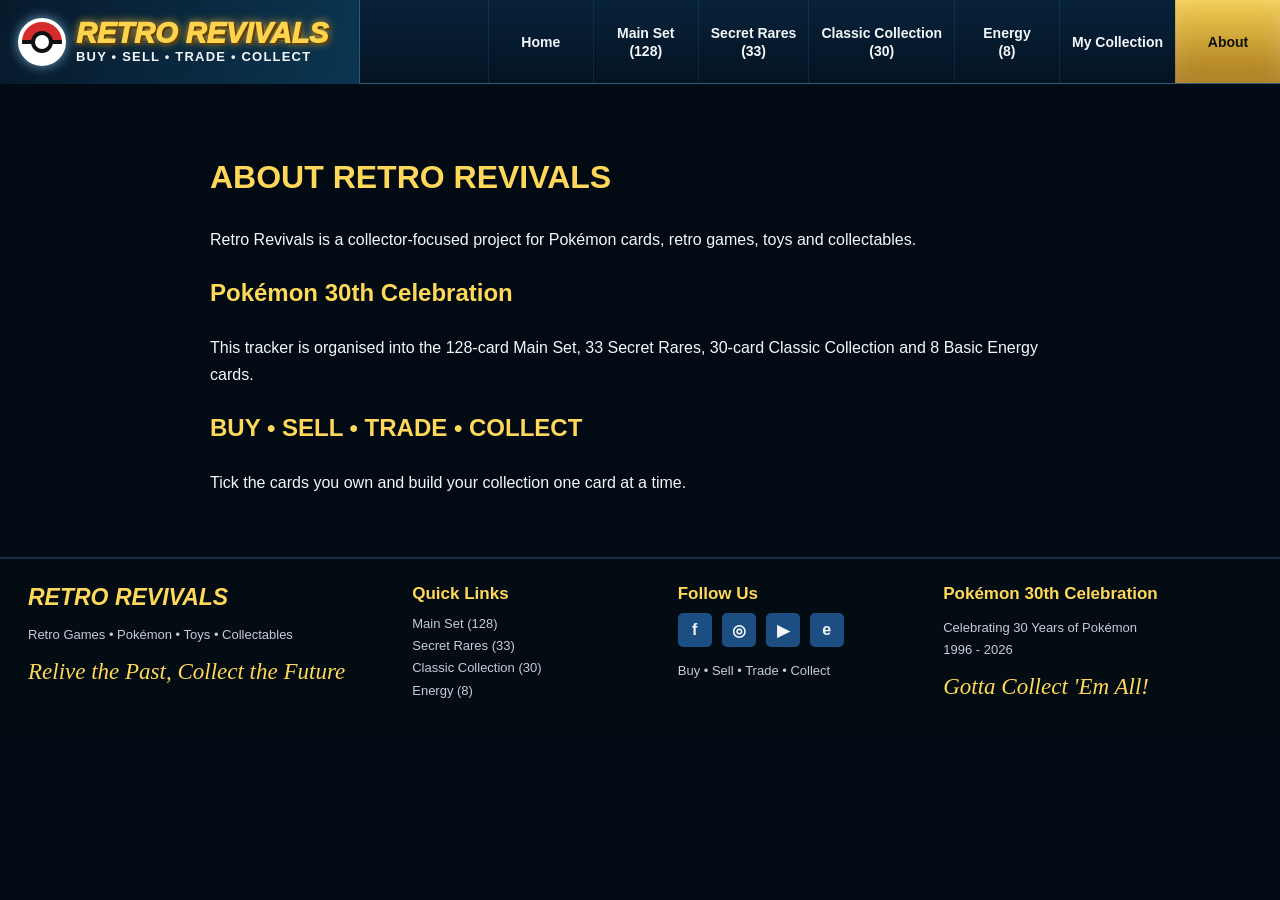
==== commit 45a73c17: "Add files via upload" ====
--- a/about.html
+++ b/about.html
@@ -1 +1,3 @@
-<!doctype html><html lang="en"><head><meta charset="utf-8"><meta name="viewport" content="width=device-width,initial-scale=1"><title>Retro Revivals — About</title><link rel="stylesheet" href="style.css"></head><body><header class="site-header"><div class="header-inner"><a class="brand" href="index.html"><div class="pokeball"></div><div><div class="brand-title">RETRO REVIVALS</div><div class="brand-sub">BUY • SELL • TRADE • COLLECT</div></div></a><nav class="nav"><a class="" href="index.html">Home<br><span></span></a><a class="" href="main-set.html">Main Set<br><span>(128)</span></a><a class="" href="secret-rares.html">Secret Rares<br><span>(33)</span></a><a class="" href="classic-collection.html">Classic Collection<br><span>(30)</span></a><a class="" href="energy.html">Energy<br><span>(8)</span></a><a class="" href="my-collection.html">My Collection<br><span></span></a><a class="active" href="about.html">About<br><span></span></a></nav></div></header><main><section class="hero"><div class="hero-copy"><h1>ABOUT RETRO REVIVALS</h1><h2>Pokémon • Retro • Collecting</h2><p>Buy • Sell • Trade • Collect.</p></div></section><div class="about-grid"><section class="panel"><h3>30th Celebration Tracker</h3><p>Track your main set, Secret Rares, Classic Collection and Energy cards from one dark, Pokémon-inspired dashboard.</p><p>Your collection checkmarks are stored locally in your browser on this device.</p></section><section class="panel"><h3>Retro Revivals</h3><p>Retro Games • Pokémon • Toys • Collectables</p><p class="tagline">Relive the Past, Collect the Future</p><a class="btn gold" href="my-collection.html">Open My Collection</a></section></div></main><footer class="footer"><div class="footer-inner"><div><h3>RETRO REVIVALS</h3><p>Retro Games • Pokémon • Toys • Collectables</p><p class="tagline">Relive the Past, Collect the Future</p></div><div><h4>Quick Links</h4><a href="main-set.html">Main Set (128)</a><a href="secret-rares.html">Secret Rares (33)</a><a href="classic-collection.html">Classic Collection (30)</a><a href="energy.html">Energy (8)</a></div><div><h4>Follow Us</h4><div class="social"><span>f</span><span>◎</span><span>▶</span><span>e</span></div><p>Buy • Sell • Trade • Collect</p></div><div><h4>Pokémon 30th Celebration</h4><p>Celebrating 30 Years of Pokémon<br>1996 - 2026</p><p class="tagline">Gotta Collect 'Em All!</p></div></div></footer><script src="app.js"></script></body></html>+<!doctype html><html lang="en"><head><meta charset="utf-8"><meta name="viewport" content="width=device-width,initial-scale=1"><title>About | Retro Revivals</title><link rel="stylesheet" href="style.css"></head><body>
+<header class="site-header"><div class="header"><a class="logo" href="index.html"><span class="pokeball"></span><span class="brand"><span class="brand-name">RETRO REVIVALS</span><br><span class="brand-tag">BUY • SELL • TRADE • COLLECT</span></span></a><nav class="nav"><a class="" href="index.html">Home</a><a class="" href="main-set.html">Main Set<br>(128)</a><a class="" href="secret-rares.html">Secret Rares<br>(33)</a><a class="" href="classic-collection.html">Classic Collection<br>(30)</a><a class="" href="energy.html">Energy<br>(8)</a><a class="" href="my-collection.html">My Collection</a><a class="active" href="about.html">About</a></nav></div></header><main class="plain"><h1>ABOUT RETRO REVIVALS</h1><p>Retro Revivals is a collector-focused project for Pokémon cards, retro games, toys and collectables.</p><h2>Pokémon 30th Celebration</h2><p>This tracker is organised into the 128-card Main Set, 33 Secret Rares, 30-card Classic Collection and 8 Basic Energy cards.</p><h2>BUY • SELL • TRADE • COLLECT</h2><p>Tick the cards you own and build your collection one card at a time.</p></main>
+<footer class="footer"><div class="footer-inner"><div><h3>RETRO REVIVALS</h3><p>Retro Games • Pokémon • Toys • Collectables</p><div class="script">Relive the Past, Collect the Future</div></div><div><h3 style="font-size:17px;font-style:normal">Quick Links</h3><a href="main-set.html">Main Set (128)</a><a href="secret-rares.html">Secret Rares (33)</a><a href="classic-collection.html">Classic Collection (30)</a><a href="energy.html">Energy (8)</a></div><div><h3 style="font-size:17px;font-style:normal">Follow Us</h3><div class="social"><span>f</span><span>◎</span><span>▶</span><span>e</span></div><p>Buy • Sell • Trade • Collect</p></div><div><h3 style="font-size:17px;font-style:normal">Pokémon 30th Celebration</h3><p>Celebrating 30 Years of Pokémon<br>1996 - 2026</p><div class="script">Gotta Collect 'Em All!</div></div></div></footer><script src="app.js"></script></body></html>
--- a/style.css
+++ b/style.css
@@ -1 +1,20 @@
-*{box-sizing:border-box}html{scroll-behavior:smooth}:root{--bg:#020914;--panel:#061423;--panel2:#0b2036;--gold:#f6cb52;--gold2:#ffe17d;--line:#3b5571;--muted:#aab6c5;--white:#f8fbff;--green:#56d7c2}body{margin:0;background:radial-gradient(circle at 50% -20%,#16436b 0,#07182a 33%,#020914 76%);color:var(--white);font-family:Arial,Helvetica,sans-serif}a{text-decoration:none;color:inherit}.site-header{height:84px;position:sticky;top:0;z-index:30;background:rgba(2,9,20,.97);border-bottom:1px solid #2e4b69;backdrop-filter:blur(12px)}.header-inner{max-width:1500px;height:100%;margin:auto;display:flex;align-items:center;padding:0 16px}.brand{display:flex;align-items:center;gap:10px;min-width:350px}.pokeball{width:50px;height:50px;border:4px solid #edf3fb;border-radius:50%;background:linear-gradient(#e94a4a 0 46%,#101a25 46% 54%,#f6f8fb 54%);position:relative;box-shadow:0 0 16px #000}.pokeball:after{content:"";position:absolute;width:13px;height:13px;border:4px solid #182231;border-radius:50%;background:#fff;left:50%;top:50%;transform:translate(-50%,-50%)}.brand-title{font-size:30px;font-weight:1000;font-style:italic;color:var(--gold2);text-shadow:2px 2px #4a3908}.brand-sub{font-size:11px;letter-spacing:2px;margin-top:4px}.nav{height:84px;display:flex;overflow:auto}.nav a{min-width:100px;padding:0 14px;display:flex;align-items:center;justify-content:center;text-align:center;font-size:14px;font-weight:800;border-left:1px solid transparent;white-space:nowrap}.nav a.active,.nav a:hover{background:linear-gradient(#f9d96c,#9f7922);color:#111;box-shadow:inset 0 0 20px #fff2}.nav span{font-size:12px}.hero{height:235px;position:relative;overflow:hidden;border-bottom:1px solid #28435f;background:radial-gradient(circle at 50% 50%,#10375b,#020a14 70%)}.hero:after{content:"";position:absolute;inset:0;background:linear-gradient(90deg,#f79b241f,transparent 28%,transparent 72%,#f7d64b1c);pointer-events:none}.hero-art{position:absolute;inset:0;display:flex;justify-content:space-between;align-items:end}.hero-art img{width:160px;height:225px;object-fit:cover;object-position:top;border:0;filter:drop-shadow(0 15px 14px #000);opacity:.92}.hero-art img:first-child{transform:translate(-15px,8px) rotate(-7deg)}.hero-art img:last-child{transform:translate(15px,8px) rotate(7deg)}.hero-copy{position:relative;z-index:2;text-align:center;padding-top:28px}.hero h1{margin:0;color:var(--gold2);font-size:52px;font-style:italic;font-weight:1000;text-shadow:0 4px #49380a,0 0 25px #f5c94c22}.hero h1:before,.hero h1:after{content:"✦";font-size:25px;margin:0 18px;color:#fff0a3}.hero h2{font-size:29px;margin:3px 0 8px}.hero p{margin:auto;max-width:700px;color:#d7e0eb}.toolbar{max-width:1500px;margin:auto;padding:22px 18px 10px;display:grid;grid-template-columns:1.45fr .7fr .7fr .7fr 250px;gap:14px}.search,.select,.stat{height:58px;border:2px solid #48617c;border-radius:10px;background:#04111f;box-shadow:inset 0 0 20px #0005}.search{display:flex;align-items:center;gap:10px;padding:0 16px;font-size:25px}.search input{width:100%;background:none;border:0;outline:0;color:#fff}.search input::placeholder{color:#73859a;font-size:15px}.select{display:flex;align-items:center;padding:0 12px}.select select{width:100%;background:#04111f;border:0;color:#fff;outline:0}.stat{display:flex;align-items:center;justify-content:space-around;text-align:center;border-color:#3c7274}.stat b{font-size:24px}.stat small{display:block;color:#9eabbc}.progress-wrap{height:7px;max-width:1460px;margin:0 auto 8px;background:#0c1c2d;border-radius:9px;overflow:hidden}.progress{height:100%;width:0;background:linear-gradient(90deg,#b88420,#ffe27b)}.grid{max-width:1500px;margin:auto;padding:8px 18px 28px;display:grid;grid-template-columns:repeat(11,minmax(0,1fr));gap:14px}.card{text-align:center;min-width:0}.card-img{aspect-ratio:63/88;border:2px solid #775c19;border-radius:7px;background:#0d2135;overflow:hidden;box-shadow:0 10px 22px #0008}.card-img img{width:100%;height:100%;display:block;object-fit:cover}.placeholder{height:100%;display:grid;place-items:center;color:#8391a4;font-size:11px;padding:10px}.card-row{display:flex;justify-content:center;align-items:center;gap:6px;margin-top:6px}.check{appearance:none;width:21px;height:21px;border:2px solid #718298;border-radius:50%;background:#020914;cursor:pointer;position:relative}.check:checked{background:var(--gold);border-color:var(--gold)}.check:checked:after{content:"✓";position:absolute;inset:0;display:grid;place-items:center;color:#111;font-weight:900}.card-name{font-size:12px;min-height:28px;margin-top:2px;font-weight:700}.card.owned .card-img{border-color:var(--green);box-shadow:0 0 0 2px #56d7c233,0 10px 22px #0008}.actions{max-width:1500px;margin:auto;padding:10px 18px 36px;display:flex;justify-content:space-between}.btn{display:inline-block;border:2px solid #4b6784;border-radius:10px;padding:15px 25px;background:#04111f;color:#fff;font-weight:900;cursor:pointer}.btn.gold{border-color:#c79a2d;background:linear-gradient(#7b621b,#4b390c);color:#ffe17b}.section-title{max-width:1500px;margin:auto;padding:30px 18px 12px}.section-title h2{color:var(--gold2);margin:0;font-size:30px}.section-title p{color:var(--muted)}.about-grid{max-width:1500px;margin:auto;padding:10px 18px 35px;display:grid;grid-template-columns:1fr 1fr;gap:18px}.panel{background:#061423e8;border:1px solid #294560;border-radius:14px;padding:24px;box-shadow:0 14px 30px #0006}.panel h3{color:var(--gold2);margin-top:0;font-size:24px}.panel p{color:#c0cad6;line-height:1.6}.footer{border-top:1px solid #304967;background:#020914;padding:30px 18px 42px}.footer-inner{max-width:1500px;margin:auto;display:grid;grid-template-columns:1.4fr 1fr 1fr 1.2fr;gap:35px}.footer h3{margin:0 0 8px;color:var(--gold2);font-size:25px;font-style:italic}.footer h4{margin:0 0 9px}.footer p,.footer a{color:#bac5d2;font-size:14px;line-height:1.7}.footer a{display:block}.tagline{font-size:23px!important;color:var(--gold2)!important;font-style:italic}.social{display:flex;gap:8px}.social span{width:38px;height:38px;border-radius:7px;display:grid;place-items:center;background:#153657;font-weight:900}@media(max-width:1150px){.brand{min-width:280px}.brand-title{font-size:25px}.grid{grid-template-columns:repeat(7,1fr)}.toolbar{grid-template-columns:1fr 1fr}.search{grid-column:span 2}.stat{grid-column:span 2}}@media(max-width:700px){.site-header{height:auto;position:relative}.header-inner{flex-wrap:wrap;padding:9px}.brand{width:100%;min-width:0}.nav{width:100%;height:55px}.nav a{min-width:auto;padding:0 9px;font-size:10px}.hero{height:190px}.hero h1{font-size:34px}.hero h1:before,.hero h1:after{margin:0 6px;font-size:15px}.hero h2{font-size:21px}.hero p{font-size:12px;padding:0 70px}.hero-art img{width:105px;height:170px}.toolbar{grid-template-columns:1fr 1fr;padding:14px 12px 8px}.search{grid-column:span 2}.stat{grid-column:span 2}.grid{grid-template-columns:repeat(3,1fr);gap:10px;padding:8px 12px 25px}.card-name{font-size:10px}.actions{padding:10px 12px 28px;flex-direction:column;gap:12px}.about-grid,.footer-inner{grid-template-columns:1fr}.footer{padding:24px 14px}}+
+:root{--bg:#020b14;--nav:#061a2c;--panel:#071522;--gold:#ffd85a;--gold2:#dca82e;--blue:#58799a;--text:#f4f7fa;--muted:#b1c0cf}
+*{box-sizing:border-box}html,body{margin:0;padding:0;background:#020b14;color:var(--text);font-family:Arial,Helvetica,sans-serif}body{min-width:320px}
+a{text-decoration:none;color:inherit}.site-header{height:84px;background:linear-gradient(180deg,#08223a,#041323);border-bottom:1px solid #345a7a;position:sticky;top:0;z-index:100}
+.header{height:100%;display:flex;align-items:center;max-width:1600px;margin:auto}
+.logo{width:360px;height:84px;display:flex;align-items:center;padding:7px 18px;background:linear-gradient(100deg,#071a2c,#0b3550);border-right:1px solid #315979}
+.pokeball{width:48px;height:48px;border-radius:50%;border:4px solid white;background:linear-gradient(#d52b2b 0 45%,#111 45% 55%,#fff 55%);position:relative;flex:none;box-shadow:0 0 12px #6c9fc2}
+.pokeball:after{content:"";position:absolute;left:50%;top:50%;width:14px;height:14px;border:4px solid #111;background:#fff;border-radius:50%;transform:translate(-50%,-50%)}
+.brand{margin-left:10px}.brand-name{font-size:29px;line-height:28px;font-weight:1000;font-style:italic;color:#ffd34c;text-shadow:2px 2px 0 #5b3e08,0 0 8px #e2ad30;white-space:nowrap}.brand-tag{font-size:13px;font-weight:900;letter-spacing:1.2px;white-space:nowrap}
+.nav{height:100%;display:flex;flex:1;justify-content:flex-end}.nav a{height:100%;min-width:105px;padding:0 12px;display:flex;align-items:center;justify-content:center;text-align:center;font-size:14px;font-weight:900;line-height:18px;border-left:1px solid rgba(70,110,145,.18)}.nav a.active{background:linear-gradient(#f2cc52,#a8791c);color:#111;box-shadow:inset 0 0 22px rgba(255,255,255,.16)}.nav a:hover{background:#123552}
+.hero{height:205px;position:relative;overflow:hidden;border-bottom:1px solid #294863;background:radial-gradient(circle at center,#142d45 0,#071727 58%,#020b14 100%)}
+.hero .art-left,.hero .art-right{position:absolute;top:-45px;width:330px;height:300px;background-size:cover;background-position:center;border-radius:8px;opacity:.95}.art-left{left:-30px;transform:rotate(-4deg);background-image:url('https://www.serebii.net/card/30thcelebration/130.jpg')}.art-right{right:-25px;transform:rotate(4deg);background-image:url('https://www.serebii.net/card/30thcelebration/158.jpg')}
+.hero:before{content:"";position:absolute;inset:0;background:linear-gradient(90deg,rgba(2,11,20,.1),rgba(2,11,20,.88) 28%,rgba(2,11,20,.88) 72%,rgba(2,11,20,.1));z-index:1}
+.hero-content{position:relative;z-index:2;text-align:center;padding-top:28px}.hero-kicker{font-size:11px;letter-spacing:4px;color:#fff;font-weight:900}.hero h1{font-size:56px;margin:5px 0 2px;color:var(--gold);font-style:italic;font-weight:1000;text-shadow:3px 3px 0 #513b08,0 0 10px #d99f25}.hero h2{margin:0;font-size:30px}.hero p{margin:7px auto 0;max-width:650px;font-size:15px;line-height:20px;color:#e0e7ee}
+.main{max-width:1600px;margin:auto;padding:18px 18px 38px}.toolbar{display:grid;grid-template-columns:minmax(250px,2.3fr) repeat(3,minmax(145px,1fr)) minmax(180px,1.3fr);gap:12px;margin:0 0 18px}.field{height:50px;background:#050f1a;border:2px solid #3c5d7b;border-radius:10px;color:#dfe8ef;display:flex;align-items:center;padding:0 15px;box-shadow:inset 0 0 10px rgba(0,0,0,.3)}.field input,.field select{width:100%;border:0;outline:0;background:transparent;color:#dfe8ef;font-size:14px}.field select option{background:#071522}.search-icon{font-size:21px;margin-right:10px}.statbox{border-color:#497f85;justify-content:space-around;text-align:center}.statbox strong{font-size:21px}.statbox small{display:block;font-size:12px;color:#c5d1da}.gold{color:var(--gold)}
+.grid{display:grid;grid-template-columns:repeat(11,minmax(0,1fr));gap:12px}.card{min-width:0}.art{position:relative;aspect-ratio:2.5/3.5;border:2px solid #b68a25;border-radius:6px;overflow:hidden;background:#102338;box-shadow:0 3px 9px rgba(0,0,0,.55)}.art img{width:100%;height:100%;object-fit:cover}.placeholder{height:100%;display:flex;align-items:center;justify-content:center;text-align:center;padding:8px;color:#8398aa;font-weight:900;font-size:12px}.card-number{margin-top:6px;display:flex;align-items:center;gap:8px;font-size:11px;color:#fff}.dot{width:20px;height:20px;border:2px solid #6c8399;border-radius:50%;display:inline-block;flex:none}.card.owned .dot{background:var(--gold);border-color:var(--gold);box-shadow:0 0 7px #d7a72e}.card-name{text-align:center;font-size:11px;font-weight:900;margin-top:2px;white-space:nowrap;overflow:hidden;text-overflow:ellipsis}.card label{cursor:pointer}.card input{position:absolute;opacity:0;pointer-events:none}.bottom-actions{display:flex;justify-content:space-between;margin-top:28px}.btn{border:2px solid #526f8e;border-radius:9px;padding:15px 25px;font-weight:900;background:#061321;color:#fff}.btn.goldbtn{border-color:#c69a30;background:linear-gradient(#463a13,#201b0b);color:var(--gold);box-shadow:0 0 10px rgba(219,171,49,.15)}.btn:hover{border-color:var(--gold);color:var(--gold)}
+.footer{border-top:2px solid #172e45;background:#030b13;padding:25px 28px 35px}.footer-inner{max-width:1600px;margin:auto;display:grid;grid-template-columns:1.5fr 1fr 1fr 1.3fr;gap:28px}.footer h3{margin:0 0 9px;color:var(--gold);font-size:23px;font-style:italic}.footer p,.footer a{color:#c2cdd7;font-size:13px;line-height:1.7}.footer a{display:block}.social{display:flex;gap:10px}.social span{width:34px;height:34px;border-radius:5px;background:#1c4e82;display:flex;align-items:center;justify-content:center;font-weight:900}.script{color:var(--gold);font-style:italic;font-family:cursive;font-size:23px;margin-top:12px}.plain{max-width:900px;margin:auto;padding:45px 20px;line-height:1.7}.plain h1,.plain h2{color:var(--gold)}
+@media(max-width:1200px){.logo{width:300px}.brand-name{font-size:24px}.nav a{min-width:82px;font-size:12px}.grid{grid-template-columns:repeat(8,minmax(0,1fr))}.toolbar{grid-template-columns:2fr repeat(3,1fr) 1.4fr}}
+@media(max-width:800px){.site-header{height:auto;position:relative}.header{display:block}.logo{width:100%;height:72px}.nav{overflow:auto;height:54px;justify-content:flex-start}.nav a{min-width:105px}.hero{height:245px}.hero .art-left,.hero .art-right{width:210px;height:245px;top:20px;opacity:.45}.hero h1{font-size:42px}.hero h2{font-size:24px}.hero p{font-size:13px;padding:0 30px}.toolbar{grid-template-columns:1fr 1fr}.statbox{grid-column:span 2}.grid{grid-template-columns:repeat(4,minmax(0,1fr));gap:10px}.bottom-actions{gap:10px}.footer-inner{grid-template-columns:1fr 1fr}}
+@media(max-width:450px){.grid{grid-template-columns:repeat(3,minmax(0,1fr))}.hero h1{font-size:34px}.toolbar{grid-template-columns:1fr}.statbox{grid-column:auto}.footer-inner{grid-template-columns:1fr}}
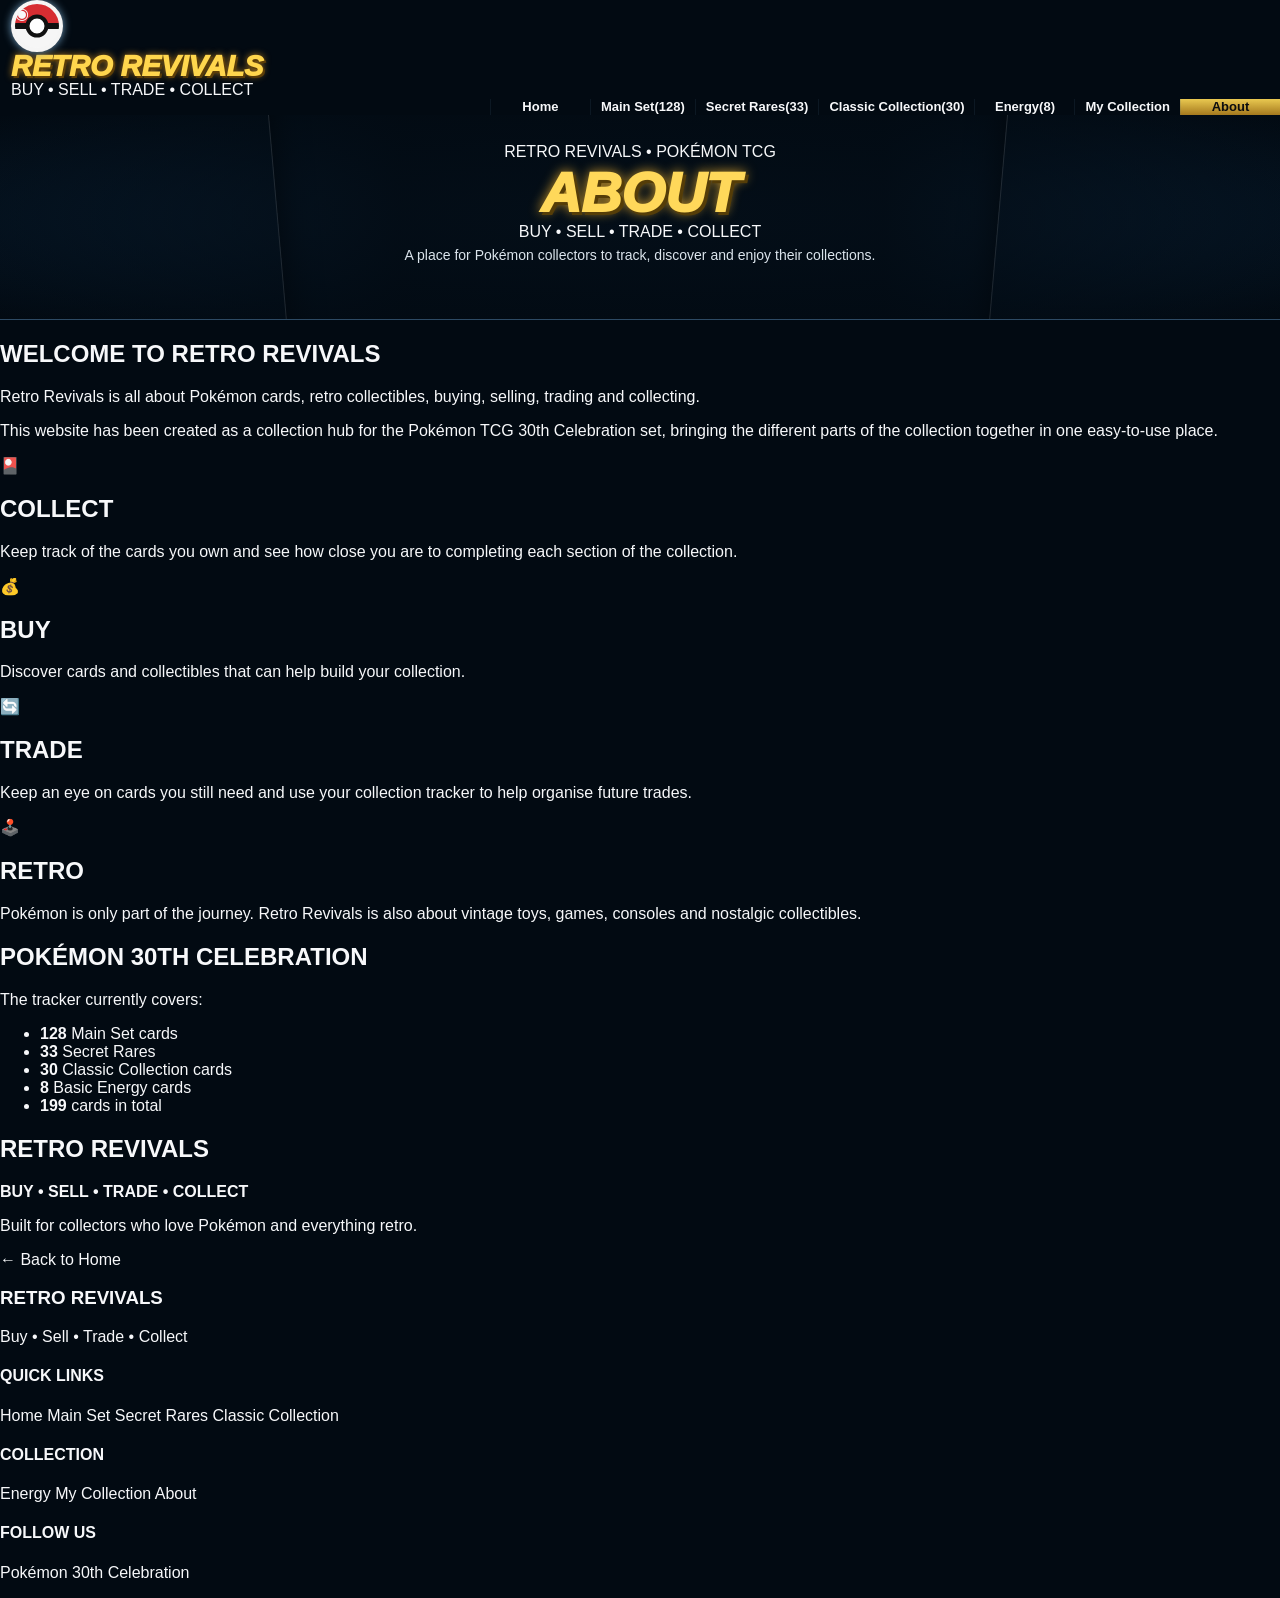
==== commit 16b45641: "Add About page for Retro Revivals website This file contains the HTML structure for the About page o" ====
--- a/about.html
+++ b/about.html
@@ -1,3 +1,173 @@
-<!doctype html><html lang="en"><head><meta charset="utf-8"><meta name="viewport" content="width=device-width,initial-scale=1"><title>About | Retro Revivals</title><link rel="stylesheet" href="style.css"></head><body>
-<header class="site-header"><div class="header"><a class="logo" href="index.html"><span class="pokeball"></span><span class="brand"><span class="brand-name">RETRO REVIVALS</span><br><span class="brand-tag">BUY • SELL • TRADE • COLLECT</span></span></a><nav class="nav"><a class="" href="index.html">Home</a><a class="" href="main-set.html">Main Set<br>(128)</a><a class="" href="secret-rares.html">Secret Rares<br>(33)</a><a class="" href="classic-collection.html">Classic Collection<br>(30)</a><a class="" href="energy.html">Energy<br>(8)</a><a class="" href="my-collection.html">My Collection</a><a class="active" href="about.html">About</a></nav></div></header><main class="plain"><h1>ABOUT RETRO REVIVALS</h1><p>Retro Revivals is a collector-focused project for Pokémon cards, retro games, toys and collectables.</p><h2>Pokémon 30th Celebration</h2><p>This tracker is organised into the 128-card Main Set, 33 Secret Rares, 30-card Classic Collection and 8 Basic Energy cards.</p><h2>BUY • SELL • TRADE • COLLECT</h2><p>Tick the cards you own and build your collection one card at a time.</p></main>
-<footer class="footer"><div class="footer-inner"><div><h3>RETRO REVIVALS</h3><p>Retro Games • Pokémon • Toys • Collectables</p><div class="script">Relive the Past, Collect the Future</div></div><div><h3 style="font-size:17px;font-style:normal">Quick Links</h3><a href="main-set.html">Main Set (128)</a><a href="secret-rares.html">Secret Rares (33)</a><a href="classic-collection.html">Classic Collection (30)</a><a href="energy.html">Energy (8)</a></div><div><h3 style="font-size:17px;font-style:normal">Follow Us</h3><div class="social"><span>f</span><span>◎</span><span>▶</span><span>e</span></div><p>Buy • Sell • Trade • Collect</p></div><div><h3 style="font-size:17px;font-style:normal">Pokémon 30th Celebration</h3><p>Celebrating 30 Years of Pokémon<br>1996 - 2026</p><div class="script">Gotta Collect 'Em All!</div></div></div></footer><script src="app.js"></script></body></html>+<!DOCTYPE html>
+<html lang="en">
+<head>
+<meta charset="UTF-8">
+<meta name="viewport" content="width=device-width, initial-scale=1.0">
+<title>About | Retro Revivals</title>
+<link rel="stylesheet" href="style.css">
+</head>
+
+<body>
+
+<header class="site-header">
+  <div class="brand">
+    <div class="pokeball">◉</div>
+    <div>
+      <div class="brand-name">RETRO REVIVALS</div>
+      <div class="tagline">BUY • SELL • TRADE • COLLECT</div>
+    </div>
+  </div>
+
+  <nav class="nav">
+    <a href="index.html">Home</a>
+    <a href="main-set.html">Main Set <span>(128)</span></a>
+    <a href="secret-rares.html">Secret Rares <span>(33)</span></a>
+    <a href="classic-collection.html">Classic Collection <span>(30)</span></a>
+    <a href="energy.html">Energy <span>(8)</span></a>
+    <a href="my-collection.html">My Collection</a>
+    <a class="active" href="about.html">About</a>
+  </nav>
+</header>
+
+<section class="hero">
+  <div class="hero-art hero-left">★</div>
+
+  <div class="hero-content">
+    <div class="hero-kicker">RETRO REVIVALS • POKÉMON TCG</div>
+    <h1>ABOUT</h1>
+    <div class="hero-count">BUY • SELL • TRADE • COLLECT</div>
+    <p>A place for Pokémon collectors to track, discover and enjoy their collections.</p>
+  </div>
+
+  <div class="hero-art hero-right">★</div>
+</section>
+
+<section class="about-page">
+
+  <div class="about-card">
+
+    <h2>WELCOME TO RETRO REVIVALS</h2>
+
+    <p>
+      Retro Revivals is all about Pokémon cards, retro collectibles,
+      buying, selling, trading and collecting.
+    </p>
+
+    <p>
+      This website has been created as a collection hub for the
+      Pokémon TCG 30th Celebration set, bringing the different
+      parts of the collection together in one easy-to-use place.
+    </p>
+
+  </div>
+
+  <div class="about-grid">
+
+    <div class="about-card">
+      <div class="about-icon">🎴</div>
+      <h2>COLLECT</h2>
+      <p>
+        Keep track of the cards you own and see how close you are
+        to completing each section of the collection.
+      </p>
+    </div>
+
+    <div class="about-card">
+      <div class="about-icon">💰</div>
+      <h2>BUY</h2>
+      <p>
+        Discover cards and collectibles that can help build your
+        collection.
+      </p>
+    </div>
+
+    <div class="about-card">
+      <div class="about-icon">🔄</div>
+      <h2>TRADE</h2>
+      <p>
+        Keep an eye on cards you still need and use your collection
+        tracker to help organise future trades.
+      </p>
+    </div>
+
+    <div class="about-card">
+      <div class="about-icon">🕹️</div>
+      <h2>RETRO</h2>
+      <p>
+        Pokémon is only part of the journey. Retro Revivals is also
+        about vintage toys, games, consoles and nostalgic collectibles.
+      </p>
+    </div>
+
+  </div>
+
+  <div class="about-card">
+
+    <h2>POKÉMON 30TH CELEBRATION</h2>
+
+    <p>
+      The tracker currently covers:
+    </p>
+
+    <ul class="about-list">
+      <li><strong>128</strong> Main Set cards</li>
+      <li><strong>33</strong> Secret Rares</li>
+      <li><strong>30</strong> Classic Collection cards</li>
+      <li><strong>8</strong> Basic Energy cards</li>
+      <li><strong>199</strong> cards in total</li>
+    </ul>
+
+  </div>
+
+  <div class="about-card">
+
+    <h2>RETRO REVIVALS</h2>
+
+    <p>
+      <strong>BUY • SELL • TRADE • COLLECT</strong>
+    </p>
+
+    <p>
+      Built for collectors who love Pokémon and everything
+      retro.
+    </p>
+
+    <a href="index.html" class="button">
+      ← Back to Home
+    </a>
+
+  </div>
+
+</section>
+
+<footer class="site-footer">
+
+  <div>
+    <h3>RETRO REVIVALS</h3>
+    <p>Buy • Sell • Trade • Collect</p>
+  </div>
+
+  <div>
+    <h4>QUICK LINKS</h4>
+    <a href="index.html">Home</a>
+    <a href="main-set.html">Main Set</a>
+    <a href="secret-rares.html">Secret Rares</a>
+    <a href="classic-collection.html">Classic Collection</a>
+  </div>
+
+  <div>
+    <h4>COLLECTION</h4>
+    <a href="energy.html">Energy</a>
+    <a href="my-collection.html">My Collection</a>
+    <a href="about.html">About</a>
+  </div>
+
+  <div>
+    <h4>FOLLOW US</h4>
+    <p>Pokémon 30th Celebration</p>
+  </div>
+
+</footer>
+
+</body>
+</html>
--- a/style.css
+++ b/style.css
@@ -1,20 +1,39 @@
 
-:root{--bg:#020b14;--nav:#061a2c;--panel:#071522;--gold:#ffd85a;--gold2:#dca82e;--blue:#58799a;--text:#f4f7fa;--muted:#b1c0cf}
-*{box-sizing:border-box}html,body{margin:0;padding:0;background:#020b14;color:var(--text);font-family:Arial,Helvetica,sans-serif}body{min-width:320px}
-a{text-decoration:none;color:inherit}.site-header{height:84px;background:linear-gradient(180deg,#08223a,#041323);border-bottom:1px solid #345a7a;position:sticky;top:0;z-index:100}
-.header{height:100%;display:flex;align-items:center;max-width:1600px;margin:auto}
-.logo{width:360px;height:84px;display:flex;align-items:center;padding:7px 18px;background:linear-gradient(100deg,#071a2c,#0b3550);border-right:1px solid #315979}
-.pokeball{width:48px;height:48px;border-radius:50%;border:4px solid white;background:linear-gradient(#d52b2b 0 45%,#111 45% 55%,#fff 55%);position:relative;flex:none;box-shadow:0 0 12px #6c9fc2}
-.pokeball:after{content:"";position:absolute;left:50%;top:50%;width:14px;height:14px;border:4px solid #111;background:#fff;border-radius:50%;transform:translate(-50%,-50%)}
-.brand{margin-left:10px}.brand-name{font-size:29px;line-height:28px;font-weight:1000;font-style:italic;color:#ffd34c;text-shadow:2px 2px 0 #5b3e08,0 0 8px #e2ad30;white-space:nowrap}.brand-tag{font-size:13px;font-weight:900;letter-spacing:1.2px;white-space:nowrap}
-.nav{height:100%;display:flex;flex:1;justify-content:flex-end}.nav a{height:100%;min-width:105px;padding:0 12px;display:flex;align-items:center;justify-content:center;text-align:center;font-size:14px;font-weight:900;line-height:18px;border-left:1px solid rgba(70,110,145,.18)}.nav a.active{background:linear-gradient(#f2cc52,#a8791c);color:#111;box-shadow:inset 0 0 22px rgba(255,255,255,.16)}.nav a:hover{background:#123552}
-.hero{height:205px;position:relative;overflow:hidden;border-bottom:1px solid #294863;background:radial-gradient(circle at center,#142d45 0,#071727 58%,#020b14 100%)}
-.hero .art-left,.hero .art-right{position:absolute;top:-45px;width:330px;height:300px;background-size:cover;background-position:center;border-radius:8px;opacity:.95}.art-left{left:-30px;transform:rotate(-4deg);background-image:url('https://www.serebii.net/card/30thcelebration/130.jpg')}.art-right{right:-25px;transform:rotate(4deg);background-image:url('https://www.serebii.net/card/30thcelebration/158.jpg')}
-.hero:before{content:"";position:absolute;inset:0;background:linear-gradient(90deg,rgba(2,11,20,.1),rgba(2,11,20,.88) 28%,rgba(2,11,20,.88) 72%,rgba(2,11,20,.1));z-index:1}
-.hero-content{position:relative;z-index:2;text-align:center;padding-top:28px}.hero-kicker{font-size:11px;letter-spacing:4px;color:#fff;font-weight:900}.hero h1{font-size:56px;margin:5px 0 2px;color:var(--gold);font-style:italic;font-weight:1000;text-shadow:3px 3px 0 #513b08,0 0 10px #d99f25}.hero h2{margin:0;font-size:30px}.hero p{margin:7px auto 0;max-width:650px;font-size:15px;line-height:20px;color:#e0e7ee}
-.main{max-width:1600px;margin:auto;padding:18px 18px 38px}.toolbar{display:grid;grid-template-columns:minmax(250px,2.3fr) repeat(3,minmax(145px,1fr)) minmax(180px,1.3fr);gap:12px;margin:0 0 18px}.field{height:50px;background:#050f1a;border:2px solid #3c5d7b;border-radius:10px;color:#dfe8ef;display:flex;align-items:center;padding:0 15px;box-shadow:inset 0 0 10px rgba(0,0,0,.3)}.field input,.field select{width:100%;border:0;outline:0;background:transparent;color:#dfe8ef;font-size:14px}.field select option{background:#071522}.search-icon{font-size:21px;margin-right:10px}.statbox{border-color:#497f85;justify-content:space-around;text-align:center}.statbox strong{font-size:21px}.statbox small{display:block;font-size:12px;color:#c5d1da}.gold{color:var(--gold)}
-.grid{display:grid;grid-template-columns:repeat(11,minmax(0,1fr));gap:12px}.card{min-width:0}.art{position:relative;aspect-ratio:2.5/3.5;border:2px solid #b68a25;border-radius:6px;overflow:hidden;background:#102338;box-shadow:0 3px 9px rgba(0,0,0,.55)}.art img{width:100%;height:100%;object-fit:cover}.placeholder{height:100%;display:flex;align-items:center;justify-content:center;text-align:center;padding:8px;color:#8398aa;font-weight:900;font-size:12px}.card-number{margin-top:6px;display:flex;align-items:center;gap:8px;font-size:11px;color:#fff}.dot{width:20px;height:20px;border:2px solid #6c8399;border-radius:50%;display:inline-block;flex:none}.card.owned .dot{background:var(--gold);border-color:var(--gold);box-shadow:0 0 7px #d7a72e}.card-name{text-align:center;font-size:11px;font-weight:900;margin-top:2px;white-space:nowrap;overflow:hidden;text-overflow:ellipsis}.card label{cursor:pointer}.card input{position:absolute;opacity:0;pointer-events:none}.bottom-actions{display:flex;justify-content:space-between;margin-top:28px}.btn{border:2px solid #526f8e;border-radius:9px;padding:15px 25px;font-weight:900;background:#061321;color:#fff}.btn.goldbtn{border-color:#c69a30;background:linear-gradient(#463a13,#201b0b);color:var(--gold);box-shadow:0 0 10px rgba(219,171,49,.15)}.btn:hover{border-color:var(--gold);color:var(--gold)}
-.footer{border-top:2px solid #172e45;background:#030b13;padding:25px 28px 35px}.footer-inner{max-width:1600px;margin:auto;display:grid;grid-template-columns:1.5fr 1fr 1fr 1.3fr;gap:28px}.footer h3{margin:0 0 9px;color:var(--gold);font-size:23px;font-style:italic}.footer p,.footer a{color:#c2cdd7;font-size:13px;line-height:1.7}.footer a{display:block}.social{display:flex;gap:10px}.social span{width:34px;height:34px;border-radius:5px;background:#1c4e82;display:flex;align-items:center;justify-content:center;font-weight:900}.script{color:var(--gold);font-style:italic;font-family:cursive;font-size:23px;margin-top:12px}.plain{max-width:900px;margin:auto;padding:45px 20px;line-height:1.7}.plain h1,.plain h2{color:var(--gold)}
-@media(max-width:1200px){.logo{width:300px}.brand-name{font-size:24px}.nav a{min-width:82px;font-size:12px}.grid{grid-template-columns:repeat(8,minmax(0,1fr))}.toolbar{grid-template-columns:2fr repeat(3,1fr) 1.4fr}}
-@media(max-width:800px){.site-header{height:auto;position:relative}.header{display:block}.logo{width:100%;height:72px}.nav{overflow:auto;height:54px;justify-content:flex-start}.nav a{min-width:105px}.hero{height:245px}.hero .art-left,.hero .art-right{width:210px;height:245px;top:20px;opacity:.45}.hero h1{font-size:42px}.hero h2{font-size:24px}.hero p{font-size:13px;padding:0 30px}.toolbar{grid-template-columns:1fr 1fr}.statbox{grid-column:span 2}.grid{grid-template-columns:repeat(4,minmax(0,1fr));gap:10px}.bottom-actions{gap:10px}.footer-inner{grid-template-columns:1fr 1fr}}
-@media(max-width:450px){.grid{grid-template-columns:repeat(3,minmax(0,1fr))}.hero h1{font-size:34px}.toolbar{grid-template-columns:1fr}.statbox{grid-column:auto}.footer-inner{grid-template-columns:1fr}}
+*{box-sizing:border-box}
+:root{--bg:#020a12;--nav:#071a2b;--nav2:#0b2942;--gold:#ffd85a;--golddeep:#b78620;--blue:#4e7192;--line:#263f58;--text:#f7f8fa;--muted:#aebdca}
+html,body{margin:0;background:var(--bg);color:var(--text);font-family:Arial,Helvetica,sans-serif}
+body{min-width:320px}
+a{color:inherit;text-decoration:none}
+button,input,select{font:inherit}
+.header{height:84px;background:linear-gradient(180deg,#09243b,#061426);border-bottom:1px solid #3b5d79;display:flex;align-items:stretch}
+.logo{width:370px;flex:0 0 370px;display:flex;align-items:center;padding:7px 18px;background:linear-gradient(90deg,#061727,#0c3551);border-right:1px solid #365a75}
+.pokeball{width:52px;height:52px;border:4px solid #f5f5f5;border-radius:50%;position:relative;background:linear-gradient(#d72d32 0 44%,#101010 44% 56%,#f6f6f6 56%);box-shadow:0 0 9px #6f9cbd}
+.pokeball:after{content:"";position:absolute;width:15px;height:15px;border:4px solid #111;background:#fff;border-radius:50%;left:50%;top:50%;transform:translate(-50%,-50%)}
+.brand{margin-left:11px;white-space:nowrap}.brand-name{display:block;font-weight:1000;font-size:29px;line-height:29px;font-style:italic;color:#ffd64d;text-shadow:2px 2px #5b3d08,0 0 7px #b77e1e}.tag{font-size:12px;font-weight:900;letter-spacing:1px}
+.nav{display:flex;flex:1;overflow:auto;justify-content:flex-end}.nav a{min-width:100px;padding:0 10px;display:flex;align-items:center;justify-content:center;text-align:center;font-size:13px;line-height:16px;font-weight:900;border-left:1px solid rgba(70,100,125,.16);white-space:nowrap}.nav a.active{background:linear-gradient(#e9c850,#a5791e);color:#0c0d0e}.nav a:hover{background:#123550}
+.hero{height:205px;position:relative;overflow:hidden;border-bottom:1px solid #2d4a64;background:radial-gradient(ellipse at center,#112c45 0,#061727 58%,#020a12 100%)}
+.hero:after{content:"";position:absolute;inset:0;background:linear-gradient(90deg,rgba(2,10,18,.2),rgba(2,10,18,.88) 31%,rgba(2,10,18,.88) 69%,rgba(2,10,18,.18));z-index:2}
+.hero-art{position:absolute;top:-40px;width:310px;height:300px;background-size:cover;background-position:center;border:1px solid rgba(255,255,255,.35);box-shadow:0 15px 35px #000;z-index:1}
+.hero-left{left:-32px;transform:rotate(-5deg);background-image:url('https://www.serebii.net/card/30thcelebration/130.jpg')}
+.hero-right{right:-28px;transform:rotate(5deg);background-image:url('https://www.serebii.net/card/30thcelebration/158.jpg')}
+.hero-content{position:relative;z-index:3;text-align:center;padding-top:28px}
+.sparkles{font-size:20px;color:var(--gold);letter-spacing:8px}
+.hero h1{margin:2px 0 0;font-size:56px;line-height:60px;color:var(--gold);font-style:italic;font-weight:1000;text-shadow:3px 3px #553d08,0 0 12px #c9972b}
+.hero h2{margin:0;font-size:29px;line-height:36px}.hero p{margin:5px auto 0;max-width:700px;font-size:14px;line-height:18px;color:#dbe4ec}
+.main{max-width:1600px;margin:auto;padding:18px 16px 38px}
+.toolbar{display:grid;grid-template-columns:minmax(260px,2.4fr) repeat(3,minmax(140px,1fr)) minmax(190px,1.35fr);gap:12px;margin-bottom:18px}
+.control{height:52px;background:#050e18;border:2px solid #3c5d79;border-radius:10px;display:flex;align-items:center;padding:0 15px;box-shadow:inset 0 0 12px #000;color:#dce6ee}
+.control input,.control select{width:100%;border:0;outline:0;background:transparent;color:#dce6ee}.control select option{background:#071a2b}
+.search-icon{font-size:22px;margin-right:9px;color:#fff}.close{font-size:23px;margin-left:8px}
+.counter{border-color:#4b8186;justify-content:space-around;text-align:center}.counter strong{font-size:21px}.counter small{display:block;color:#c0ccd6;font-size:11px;margin-top:2px}.counter .percent{color:var(--gold)}
+.grid{display:grid;grid-template-columns:repeat(11,minmax(0,1fr));gap:13px}
+.card{min-width:0;position:relative}.card-art{aspect-ratio:2.5/3.5;border:2px solid #b58a27;border-radius:5px;background:#112438;overflow:hidden;box-shadow:0 3px 9px rgba(0,0,0,.65)}.card-art img{width:100%;height:100%;object-fit:cover}.placeholder{height:100%;display:flex;align-items:center;justify-content:center;text-align:center;color:#738da3;font-size:11px;font-weight:900;padding:7px}
+.card-meta{display:flex;align-items:center;gap:7px;margin-top:5px}.own-dot{width:21px;height:21px;border:2px solid #75899b;border-radius:50%;display:block;flex:none}.card.owned .own-dot{background:var(--gold);border-color:var(--gold);box-shadow:0 0 8px #d7a52b}.number{font-size:11px;font-weight:900}.name{text-align:center;font-size:11px;font-weight:900;white-space:nowrap;overflow:hidden;text-overflow:ellipsis;margin-top:1px}
+.card input{position:absolute;opacity:0;width:1px;height:1px}
+.card label{cursor:pointer}
+.actions{display:flex;justify-content:space-between;margin-top:28px}.btn{border:2px solid #506f8e;background:#050e18;color:#fff;border-radius:9px;padding:14px 25px;font-weight:900;cursor:pointer}.btn.gold{border-color:#c39a35;color:var(--gold);background:linear-gradient(#493c14,#201b0b);box-shadow:0 0 12px rgba(217,170,48,.12)}
+.footer{border-top:2px solid #172f47;background:#030a11;padding:25px 25px 36px}.footer-grid{max-width:1600px;margin:auto;display:grid;grid-template-columns:1.45fr 1fr 1fr 1.3fr;gap:30px}.footer h3{margin:0 0 9px;color:var(--gold);font-size:23px;font-style:italic}.footer .heading{font-size:16px;font-style:normal}.footer p,.footer a{font-size:13px;line-height:1.7;color:#c2cdd6}.footer a{display:block}.social{display:flex;gap:9px;margin:8px 0}.social span{width:34px;height:34px;border-radius:5px;background:#18508a;display:flex;align-items:center;justify-content:center;font-weight:1000}.script{font-family:cursive;font-style:italic;color:var(--gold);font-size:23px;margin-top:10px}
+.home-note{color:var(--muted);margin:0 0 15px}.section-page{padding-top:30px}.plain{max-width:1100px;margin:auto;padding:45px 20px;line-height:1.7}.plain h1,.plain h2{color:var(--gold)}
+@media(max-width:1200px){.logo{width:300px;flex-basis:300px}.brand-name{font-size:24px}.nav a{min-width:80px;font-size:11px}.grid{grid-template-columns:repeat(8,minmax(0,1fr))}.toolbar{grid-template-columns:2fr repeat(3,1fr) 1.4fr}}
+@media(max-width:800px){.header{height:auto;display:block}.logo{width:100%;height:70px}.nav{height:53px;justify-content:flex-start}.nav a{min-width:104px}.hero{height:240px}.hero-art{width:190px;height:245px;top:10px;opacity:.48}.hero-content{padding-top:35px}.hero h1{font-size:42px;line-height:48px}.hero h2{font-size:24px}.hero p{font-size:13px;padding:0 28px}.toolbar{grid-template-columns:1fr 1fr}.counter{grid-column:span 2}.grid{grid-template-columns:repeat(4,minmax(0,1fr));gap:10px}.actions{gap:10px}.footer-grid{grid-template-columns:1fr 1fr}}
+@media(max-width:450px){.grid{grid-template-columns:repeat(3,minmax(0,1fr))}.toolbar{grid-template-columns:1fr}.counter{grid-column:auto}.hero h1{font-size:34px}.hero h2{font-size:21px}.footer-grid{grid-template-columns:1fr}}
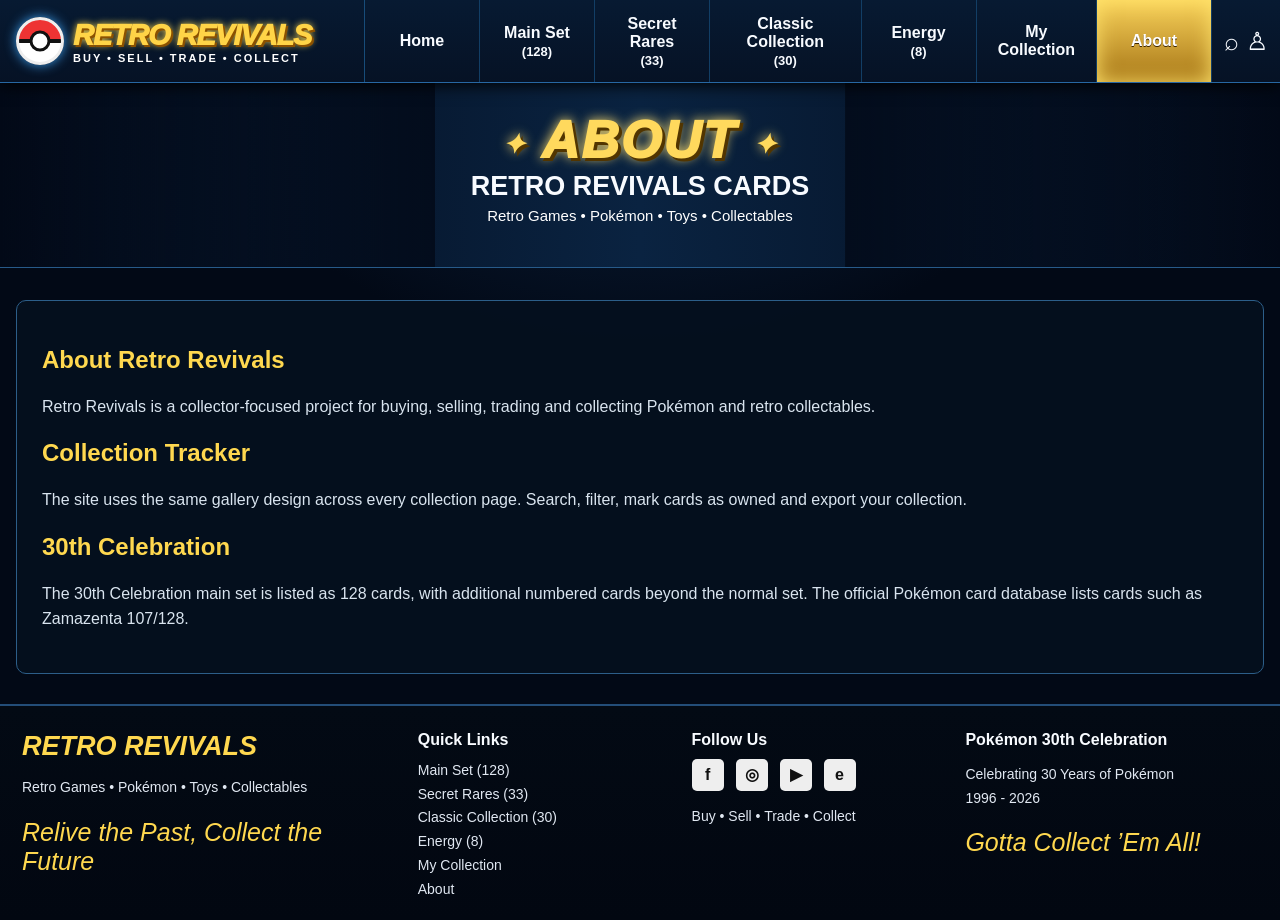
==== commit 9261ddd4: "Add files via upload" ====
--- a/about.html
+++ b/about.html
@@ -1,173 +1,7 @@
-<!DOCTYPE html>
-<html lang="en">
-<head>
-<meta charset="UTF-8">
-<meta name="viewport" content="width=device-width, initial-scale=1.0">
-<title>About | Retro Revivals</title>
-<link rel="stylesheet" href="style.css">
-</head>
-
-<body>
-
-<header class="site-header">
-  <div class="brand">
-    <div class="pokeball">◉</div>
-    <div>
-      <div class="brand-name">RETRO REVIVALS</div>
-      <div class="tagline">BUY • SELL • TRADE • COLLECT</div>
-    </div>
-  </div>
-
-  <nav class="nav">
-    <a href="index.html">Home</a>
-    <a href="main-set.html">Main Set <span>(128)</span></a>
-    <a href="secret-rares.html">Secret Rares <span>(33)</span></a>
-    <a href="classic-collection.html">Classic Collection <span>(30)</span></a>
-    <a href="energy.html">Energy <span>(8)</span></a>
-    <a href="my-collection.html">My Collection</a>
-    <a class="active" href="about.html">About</a>
-  </nav>
-</header>
-
-<section class="hero">
-  <div class="hero-art hero-left">★</div>
-
-  <div class="hero-content">
-    <div class="hero-kicker">RETRO REVIVALS • POKÉMON TCG</div>
-    <h1>ABOUT</h1>
-    <div class="hero-count">BUY • SELL • TRADE • COLLECT</div>
-    <p>A place for Pokémon collectors to track, discover and enjoy their collections.</p>
-  </div>
-
-  <div class="hero-art hero-right">★</div>
-</section>
-
-<section class="about-page">
-
-  <div class="about-card">
-
-    <h2>WELCOME TO RETRO REVIVALS</h2>
-
-    <p>
-      Retro Revivals is all about Pokémon cards, retro collectibles,
-      buying, selling, trading and collecting.
-    </p>
-
-    <p>
-      This website has been created as a collection hub for the
-      Pokémon TCG 30th Celebration set, bringing the different
-      parts of the collection together in one easy-to-use place.
-    </p>
-
-  </div>
-
-  <div class="about-grid">
-
-    <div class="about-card">
-      <div class="about-icon">🎴</div>
-      <h2>COLLECT</h2>
-      <p>
-        Keep track of the cards you own and see how close you are
-        to completing each section of the collection.
-      </p>
-    </div>
-
-    <div class="about-card">
-      <div class="about-icon">💰</div>
-      <h2>BUY</h2>
-      <p>
-        Discover cards and collectibles that can help build your
-        collection.
-      </p>
-    </div>
-
-    <div class="about-card">
-      <div class="about-icon">🔄</div>
-      <h2>TRADE</h2>
-      <p>
-        Keep an eye on cards you still need and use your collection
-        tracker to help organise future trades.
-      </p>
-    </div>
-
-    <div class="about-card">
-      <div class="about-icon">🕹️</div>
-      <h2>RETRO</h2>
-      <p>
-        Pokémon is only part of the journey. Retro Revivals is also
-        about vintage toys, games, consoles and nostalgic collectibles.
-      </p>
-    </div>
-
-  </div>
-
-  <div class="about-card">
-
-    <h2>POKÉMON 30TH CELEBRATION</h2>
-
-    <p>
-      The tracker currently covers:
-    </p>
-
-    <ul class="about-list">
-      <li><strong>128</strong> Main Set cards</li>
-      <li><strong>33</strong> Secret Rares</li>
-      <li><strong>30</strong> Classic Collection cards</li>
-      <li><strong>8</strong> Basic Energy cards</li>
-      <li><strong>199</strong> cards in total</li>
-    </ul>
-
-  </div>
-
-  <div class="about-card">
-
-    <h2>RETRO REVIVALS</h2>
-
-    <p>
-      <strong>BUY • SELL • TRADE • COLLECT</strong>
-    </p>
-
-    <p>
-      Built for collectors who love Pokémon and everything
-      retro.
-    </p>
-
-    <a href="index.html" class="button">
-      ← Back to Home
-    </a>
-
-  </div>
-
-</section>
-
-<footer class="site-footer">
-
-  <div>
-    <h3>RETRO REVIVALS</h3>
-    <p>Buy • Sell • Trade • Collect</p>
-  </div>
-
-  <div>
-    <h4>QUICK LINKS</h4>
-    <a href="index.html">Home</a>
-    <a href="main-set.html">Main Set</a>
-    <a href="secret-rares.html">Secret Rares</a>
-    <a href="classic-collection.html">Classic Collection</a>
-  </div>
-
-  <div>
-    <h4>COLLECTION</h4>
-    <a href="energy.html">Energy</a>
-    <a href="my-collection.html">My Collection</a>
-    <a href="about.html">About</a>
-  </div>
-
-  <div>
-    <h4>FOLLOW US</h4>
-    <p>Pokémon 30th Celebration</p>
-  </div>
-
-</footer>
-
-</body>
-</html>
+<!doctype html><html lang="en"><head><meta charset="utf-8"><meta name="viewport" content="width=device-width,initial-scale=1"><title>About | Retro Revivals</title><link rel="stylesheet" href="style.css"></head><body><header class="site-header"><div class="header"><div class="logo"><div class="ball"></div><div><div class="logo-text">RETRO REVIVALS</div><div class="logo-sub">BUY • SELL • TRADE • COLLECT</div></div></div><nav class="nav"><a class="" href="index.html"><span>Home</span></a><a class="" href="main-set.html"><span>Main Set</span><small>(128)</small></a><a class="" href="secret-rares.html"><span>Secret Rares</span><small>(33)</small></a><a class="" href="classic-collection.html"><span>Classic Collection</span><small>(30)</small></a><a class="" href="energy.html"><span>Energy</span><small>(8)</small></a><a class="" href="my-collection.html"><span>My Collection</span></a><a class="active" href="about.html"><span>About</span></a></nav><div class="header-icons">⌕ ♙</div></div></header><section class="hero"><div class="hero-center"><h1><span class="sparkles">✦</span> ABOUT <span class="sparkles">✦</span></h1><h2>RETRO REVIVALS CARDS</h2><p>Retro Games • Pokémon • Toys • Collectables</p></div></section>
+<main class="wrap"><div class="info"><h2>About Retro Revivals</h2><p>Retro Revivals is a collector-focused project for buying, selling, trading and collecting Pokémon and retro collectables.</p><h2>Collection Tracker</h2><p>The site uses the same gallery design across every collection page. Search, filter, mark cards as owned and export your collection.</p><h2>30th Celebration</h2><p>The 30th Celebration main set is listed as 128 cards, with additional numbered cards beyond the normal set. The official Pokémon card database lists cards such as Zamazenta 107/128.</p></div></main><footer class="footer"><div class="footer-inner">
+<div><h3>RETRO REVIVALS</h3><p>Retro Games • Pokémon • Toys • Collectables</p><div class="quote">Relive the Past, Collect the Future</div></div>
+<div><h4>Quick Links</h4><a href="main-set.html">Main Set (128)</a><a href="secret-rares.html">Secret Rares (33)</a><a href="classic-collection.html">Classic Collection (30)</a><a href="energy.html">Energy (8)</a><a href="my-collection.html">My Collection</a><a href="about.html">About</a></div>
+<div><h4>Follow Us</h4><div class="social"><span>f</span><span>◎</span><span>▶</span><span>e</span></div><p>Buy • Sell • Trade • Collect</p></div>
+<div><h4>Pokémon 30th Celebration</h4><p>Celebrating 30 Years of Pokémon<br>1996 - 2026</p><div class="quote">Gotta Collect ’Em All!</div></div>
+</div></footer></body></html>
--- a/style.css
+++ b/style.css
@@ -1,39 +1,69 @@
 
-*{box-sizing:border-box}
-:root{--bg:#020a12;--nav:#071a2b;--nav2:#0b2942;--gold:#ffd85a;--golddeep:#b78620;--blue:#4e7192;--line:#263f58;--text:#f7f8fa;--muted:#aebdca}
-html,body{margin:0;background:var(--bg);color:var(--text);font-family:Arial,Helvetica,sans-serif}
-body{min-width:320px}
-a{color:inherit;text-decoration:none}
-button,input,select{font:inherit}
-.header{height:84px;background:linear-gradient(180deg,#09243b,#061426);border-bottom:1px solid #3b5d79;display:flex;align-items:stretch}
-.logo{width:370px;flex:0 0 370px;display:flex;align-items:center;padding:7px 18px;background:linear-gradient(90deg,#061727,#0c3551);border-right:1px solid #365a75}
-.pokeball{width:52px;height:52px;border:4px solid #f5f5f5;border-radius:50%;position:relative;background:linear-gradient(#d72d32 0 44%,#101010 44% 56%,#f6f6f6 56%);box-shadow:0 0 9px #6f9cbd}
-.pokeball:after{content:"";position:absolute;width:15px;height:15px;border:4px solid #111;background:#fff;border-radius:50%;left:50%;top:50%;transform:translate(-50%,-50%)}
-.brand{margin-left:11px;white-space:nowrap}.brand-name{display:block;font-weight:1000;font-size:29px;line-height:29px;font-style:italic;color:#ffd64d;text-shadow:2px 2px #5b3d08,0 0 7px #b77e1e}.tag{font-size:12px;font-weight:900;letter-spacing:1px}
-.nav{display:flex;flex:1;overflow:auto;justify-content:flex-end}.nav a{min-width:100px;padding:0 10px;display:flex;align-items:center;justify-content:center;text-align:center;font-size:13px;line-height:16px;font-weight:900;border-left:1px solid rgba(70,100,125,.16);white-space:nowrap}.nav a.active{background:linear-gradient(#e9c850,#a5791e);color:#0c0d0e}.nav a:hover{background:#123550}
-.hero{height:205px;position:relative;overflow:hidden;border-bottom:1px solid #2d4a64;background:radial-gradient(ellipse at center,#112c45 0,#061727 58%,#020a12 100%)}
-.hero:after{content:"";position:absolute;inset:0;background:linear-gradient(90deg,rgba(2,10,18,.2),rgba(2,10,18,.88) 31%,rgba(2,10,18,.88) 69%,rgba(2,10,18,.18));z-index:2}
-.hero-art{position:absolute;top:-40px;width:310px;height:300px;background-size:cover;background-position:center;border:1px solid rgba(255,255,255,.35);box-shadow:0 15px 35px #000;z-index:1}
-.hero-left{left:-32px;transform:rotate(-5deg);background-image:url('https://www.serebii.net/card/30thcelebration/130.jpg')}
-.hero-right{right:-28px;transform:rotate(5deg);background-image:url('https://www.serebii.net/card/30thcelebration/158.jpg')}
-.hero-content{position:relative;z-index:3;text-align:center;padding-top:28px}
-.sparkles{font-size:20px;color:var(--gold);letter-spacing:8px}
-.hero h1{margin:2px 0 0;font-size:56px;line-height:60px;color:var(--gold);font-style:italic;font-weight:1000;text-shadow:3px 3px #553d08,0 0 12px #c9972b}
-.hero h2{margin:0;font-size:29px;line-height:36px}.hero p{margin:5px auto 0;max-width:700px;font-size:14px;line-height:18px;color:#dbe4ec}
-.main{max-width:1600px;margin:auto;padding:18px 16px 38px}
-.toolbar{display:grid;grid-template-columns:minmax(260px,2.4fr) repeat(3,minmax(140px,1fr)) minmax(190px,1.35fr);gap:12px;margin-bottom:18px}
-.control{height:52px;background:#050e18;border:2px solid #3c5d79;border-radius:10px;display:flex;align-items:center;padding:0 15px;box-shadow:inset 0 0 12px #000;color:#dce6ee}
-.control input,.control select{width:100%;border:0;outline:0;background:transparent;color:#dce6ee}.control select option{background:#071a2b}
-.search-icon{font-size:22px;margin-right:9px;color:#fff}.close{font-size:23px;margin-left:8px}
-.counter{border-color:#4b8186;justify-content:space-around;text-align:center}.counter strong{font-size:21px}.counter small{display:block;color:#c0ccd6;font-size:11px;margin-top:2px}.counter .percent{color:var(--gold)}
-.grid{display:grid;grid-template-columns:repeat(11,minmax(0,1fr));gap:13px}
-.card{min-width:0;position:relative}.card-art{aspect-ratio:2.5/3.5;border:2px solid #b58a27;border-radius:5px;background:#112438;overflow:hidden;box-shadow:0 3px 9px rgba(0,0,0,.65)}.card-art img{width:100%;height:100%;object-fit:cover}.placeholder{height:100%;display:flex;align-items:center;justify-content:center;text-align:center;color:#738da3;font-size:11px;font-weight:900;padding:7px}
-.card-meta{display:flex;align-items:center;gap:7px;margin-top:5px}.own-dot{width:21px;height:21px;border:2px solid #75899b;border-radius:50%;display:block;flex:none}.card.owned .own-dot{background:var(--gold);border-color:var(--gold);box-shadow:0 0 8px #d7a52b}.number{font-size:11px;font-weight:900}.name{text-align:center;font-size:11px;font-weight:900;white-space:nowrap;overflow:hidden;text-overflow:ellipsis;margin-top:1px}
-.card input{position:absolute;opacity:0;width:1px;height:1px}
-.card label{cursor:pointer}
-.actions{display:flex;justify-content:space-between;margin-top:28px}.btn{border:2px solid #506f8e;background:#050e18;color:#fff;border-radius:9px;padding:14px 25px;font-weight:900;cursor:pointer}.btn.gold{border-color:#c39a35;color:var(--gold);background:linear-gradient(#493c14,#201b0b);box-shadow:0 0 12px rgba(217,170,48,.12)}
-.footer{border-top:2px solid #172f47;background:#030a11;padding:25px 25px 36px}.footer-grid{max-width:1600px;margin:auto;display:grid;grid-template-columns:1.45fr 1fr 1fr 1.3fr;gap:30px}.footer h3{margin:0 0 9px;color:var(--gold);font-size:23px;font-style:italic}.footer .heading{font-size:16px;font-style:normal}.footer p,.footer a{font-size:13px;line-height:1.7;color:#c2cdd6}.footer a{display:block}.social{display:flex;gap:9px;margin:8px 0}.social span{width:34px;height:34px;border-radius:5px;background:#18508a;display:flex;align-items:center;justify-content:center;font-weight:1000}.script{font-family:cursive;font-style:italic;color:var(--gold);font-size:23px;margin-top:10px}
-.home-note{color:var(--muted);margin:0 0 15px}.section-page{padding-top:30px}.plain{max-width:1100px;margin:auto;padding:45px 20px;line-height:1.7}.plain h1,.plain h2{color:var(--gold)}
-@media(max-width:1200px){.logo{width:300px;flex-basis:300px}.brand-name{font-size:24px}.nav a{min-width:80px;font-size:11px}.grid{grid-template-columns:repeat(8,minmax(0,1fr))}.toolbar{grid-template-columns:2fr repeat(3,1fr) 1.4fr}}
-@media(max-width:800px){.header{height:auto;display:block}.logo{width:100%;height:70px}.nav{height:53px;justify-content:flex-start}.nav a{min-width:104px}.hero{height:240px}.hero-art{width:190px;height:245px;top:10px;opacity:.48}.hero-content{padding-top:35px}.hero h1{font-size:42px;line-height:48px}.hero h2{font-size:24px}.hero p{font-size:13px;padding:0 28px}.toolbar{grid-template-columns:1fr 1fr}.counter{grid-column:span 2}.grid{grid-template-columns:repeat(4,minmax(0,1fr));gap:10px}.actions{gap:10px}.footer-grid{grid-template-columns:1fr 1fr}}
-@media(max-width:450px){.grid{grid-template-columns:repeat(3,minmax(0,1fr))}.toolbar{grid-template-columns:1fr}.counter{grid-column:auto}.hero h1{font-size:34px}.hero h2{font-size:21px}.footer-grid{grid-template-columns:1fr}}
+:root{
+ --bg:#020916;--panel:#071426;--panel2:#0b1b31;--blue:#2d78c8;
+ --gold:#f5c843;--gold2:#ffe78a;--white:#f8fbff;--muted:#b9c7d9;
+ --cyan:#48e7ef;--line:#1f507e;
+}
+*{box-sizing:border-box}html,body{margin:0;padding:0}
+body{font-family:Arial,Helvetica,sans-serif;color:var(--white);background:
+ radial-gradient(circle at 50% -20%,#12335b 0,#020916 43%),#020916;min-height:100vh}
+a{text-decoration:none;color:inherit}button,input,select{font:inherit}
+.site-header{background:linear-gradient(180deg,#071a32,#061225);border-bottom:1px solid #2767a3;box-shadow:0 2px 15px #000;position:sticky;top:0;z-index:20}
+.header{height:82px;display:flex;align-items:stretch;max-width:1600px;margin:auto}
+.logo{width:365px;display:flex;align-items:center;padding:7px 16px;gap:9px;border-right:1px solid #174c79}
+.ball{width:48px;height:48px;border-radius:50%;background:linear-gradient(#e33 0 46%,#111 46% 54%,#fff 54%);border:3px solid #eee;position:relative;box-shadow:0 0 12px #3a9be8}
+.ball:after{content:"";position:absolute;width:15px;height:15px;background:#fff;border:3px solid #111;border-radius:50%;left:50%;top:50%;transform:translate(-50%,-50%)}
+.logo-text{font-weight:1000;font-style:italic;font-size:29px;letter-spacing:-1px;color:#ffd447;text-shadow:2px 2px #8b5100,0 0 7px #ffdb52;white-space:nowrap}
+.logo-sub{font-size:11px;letter-spacing:2px;font-weight:800;color:#fff}
+.nav{display:flex;flex:1;overflow:auto}.nav a{min-width:115px;padding:17px 12px;display:flex;flex-direction:column;align-items:center;justify-content:center;text-align:center;font-weight:800;border-right:1px solid #123e65;font-size:14px}
+.nav a span{font-size:16px}.nav a small{font-size:13px;margin-top:2px}.nav a.active{background:linear-gradient(#f8d15a,#a67516);color:#fff;text-shadow:0 1px #3b2500;box-shadow:inset 0 0 20px #ffe36b}
+.header-icons{display:flex;align-items:center;padding:0 12px;gap:14px;font-size:25px}
+
+.hero{height:185px;position:relative;overflow:hidden;border-bottom:1px solid #275a89;
+ background:linear-gradient(90deg,#020917 0,#0a2341 50%,#020917 100%)}
+.hero:before,.hero:after{content:"";position:absolute;top:0;bottom:0;width:34%;background-size:cover;background-position:center;opacity:.82}
+.hero:before{left:0;background-image:linear-gradient(90deg,transparent,#020917),url("https://www.serebii.net/card/30thcelebration/130.jpg")}
+.hero:after{right:0;background-image:linear-gradient(270deg,transparent,#020917),url("https://www.serebii.net/card/30thcelebration/149.jpg")}
+.hero-center{position:relative;z-index:2;text-align:center;padding-top:27px}
+.hero h1{margin:0;color:#ffd95d;font-size:52px;font-style:italic;font-weight:1000;text-shadow:3px 3px #513500,0 0 12px #ffdf70;letter-spacing:2px}
+.hero h2{margin:1px 0 5px;font-size:27px}.hero p{margin:0;color:#fff;font-size:15px}
+.sparkles{color:#ffd95d;font-size:28px;vertical-align:middle}
+
+.wrap{max-width:1600px;margin:auto;padding:17px 16px 0}
+.toolbar{display:flex;align-items:center;gap:13px;margin-bottom:14px}
+.search{height:52px;flex:1;position:relative}.search input{width:100%;height:100%;background:#030b18;border:2px solid #406b9b;border-radius:18px;color:#fff;padding:0 45px;font-size:15px;outline:none;box-shadow:inset 0 0 10px #000}
+.search:before{content:"⌕";position:absolute;left:16px;top:10px;font-size:27px;z-index:1}.search:after{content:"×";position:absolute;right:17px;top:10px;font-size:25px;color:#fff}
+.select{height:52px;min-width:160px;background:#07172c;border:2px solid #416e9f;color:#fff;border-radius:7px;padding:0 15px;outline:none;font-weight:700}
+.progress{height:66px;min-width:245px;border:2px solid #3f8f99;border-radius:9px;background:#06111e;display:flex;align-items:center;justify-content:space-around;text-align:center}
+.progress b{display:block;font-size:20px}.progress small{color:#c8d4e1}.progress .pct{color:#ffe14f}
+
+.grid{display:grid;grid-template-columns:repeat(11,minmax(80px,1fr));gap:12px 10px}
+.card{min-width:0;text-align:center;position:relative}.card-img{aspect-ratio:0.715;position:relative;border:3px solid #e6b72e;border-radius:5px;overflow:hidden;background:#07172a;box-shadow:0 0 7px #7e611a}
+.card-img img{width:100%;height:100%;display:block;object-fit:cover}
+.fallback{height:100%;display:flex;align-items:center;justify-content:center;padding:8px;font-weight:900;font-size:12px;color:#dcecff;background:radial-gradient(circle,#28537f,#06101e)}
+.check{position:absolute;left:2px;bottom:-25px;width:19px;height:19px;border:2px solid #a9c7e2;border-radius:50%;background:#020916;cursor:pointer}
+.check input{display:none}.card.owned .check{border-color:#4ee58d;background:#173f2c}.card.owned .check:after{content:"✓";color:#4ee58d;position:absolute;left:2px;top:-4px;font-weight:900}
+.meta{padding-top:25px;min-height:52px}.num{font-size:12px;color:#fff;font-weight:800}.name{font-size:12px;font-weight:800;margin-top:3px;line-height:1.1}
+.card.hide{display:none}
+
+.actions{display:flex;align-items:center;justify-content:space-between;margin:30px 0 35px}
+.btn{border:2px solid #4777a9;background:#030a15;color:#fff;border-radius:8px;padding:14px 25px;font-weight:900;font-size:17px;box-shadow:0 0 8px #1b4775;cursor:pointer}
+.btn.gold{background:linear-gradient(#5e4b13,#1e1705);border-color:#f1c93f;color:#ffe06b;box-shadow:0 0 10px #8d6a15}
+.pages{display:flex;border:1px solid #24517b;border-radius:8px;overflow:hidden}
+.pages button{background:#06172a;color:#fff;border:0;border-right:1px solid #24517b;width:43px;height:43px;cursor:pointer;font-weight:800}.pages button.active{background:#ffd84f;color:#111;box-shadow:0 0 10px #ffd84f}.pages button:last-child{border:0}
+
+.footer{border-top:2px solid #234d78;background:linear-gradient(180deg,#030a14,#020711);padding:25px 22px 18px}
+.footer-inner{max-width:1600px;margin:auto;display:grid;grid-template-columns:1.5fr 1fr 1fr 1.2fr;gap:30px}
+.footer h3{margin:0 0 8px;color:#ffd84f;font-style:italic;font-size:27px}.footer h4{margin:0 0 10px;font-size:16px}.footer p,.footer a{color:#e1e8f2;font-size:14px;line-height:1.7}.footer a{display:block}.footer .quote{color:#ffd84f;font-size:25px;font-style:italic;margin-top:18px}.social{display:flex;gap:12px}.social span{width:32px;height:32px;display:grid;place-items:center;border-radius:5px;background:#eee;color:#111;font-weight:900}
+
+.info{background:rgba(5,16,31,.9);border:1px solid #2c5e89;border-radius:10px;padding:25px;margin:15px 0 30px}.info h2{color:#ffd84f}.info p,.info li{color:#d9e4ef;line-height:1.6}
+
+@media(max-width:1250px){.grid{grid-template-columns:repeat(9,minmax(75px,1fr))}.logo{width:310px}.nav a{min-width:100px}}
+@media(max-width:950px){.header{height:auto;flex-wrap:wrap}.logo{width:100%;height:70px}.nav{width:100%}.header-icons{display:none}.toolbar{flex-wrap:wrap}.search{min-width:280px}.progress{margin-left:auto}.grid{grid-template-columns:repeat(7,minmax(72px,1fr))}}
+@media(max-width:650px){
+ .logo-text{font-size:23px}.logo{height:62px}.nav a{min-width:82px;font-size:11px;padding:9px 4px}.nav a span{font-size:12px}.nav a small{font-size:10px}
+ .hero{height:175px}.hero h1{font-size:35px}.hero h2{font-size:22px}.hero p{font-size:12px;padding:0 40px}
+ .wrap{padding:12px 8px}.toolbar{display:grid;grid-template-columns:1fr 1fr;gap:8px}.search{grid-column:1/-1;min-width:0}.select{min-width:0;width:100%}.progress{grid-column:1/-1;width:100%}
+ .grid{grid-template-columns:repeat(3,minmax(0,1fr));gap:13px 7px}.card-img{border-width:2px}.name{font-size:10px}.num{font-size:10px}
+ .actions{gap:10px}.btn{padding:11px 13px;font-size:13px}.pages button{width:35px}.footer-inner{grid-template-columns:1fr 1fr}.footer h3{font-size:22px}
+}
